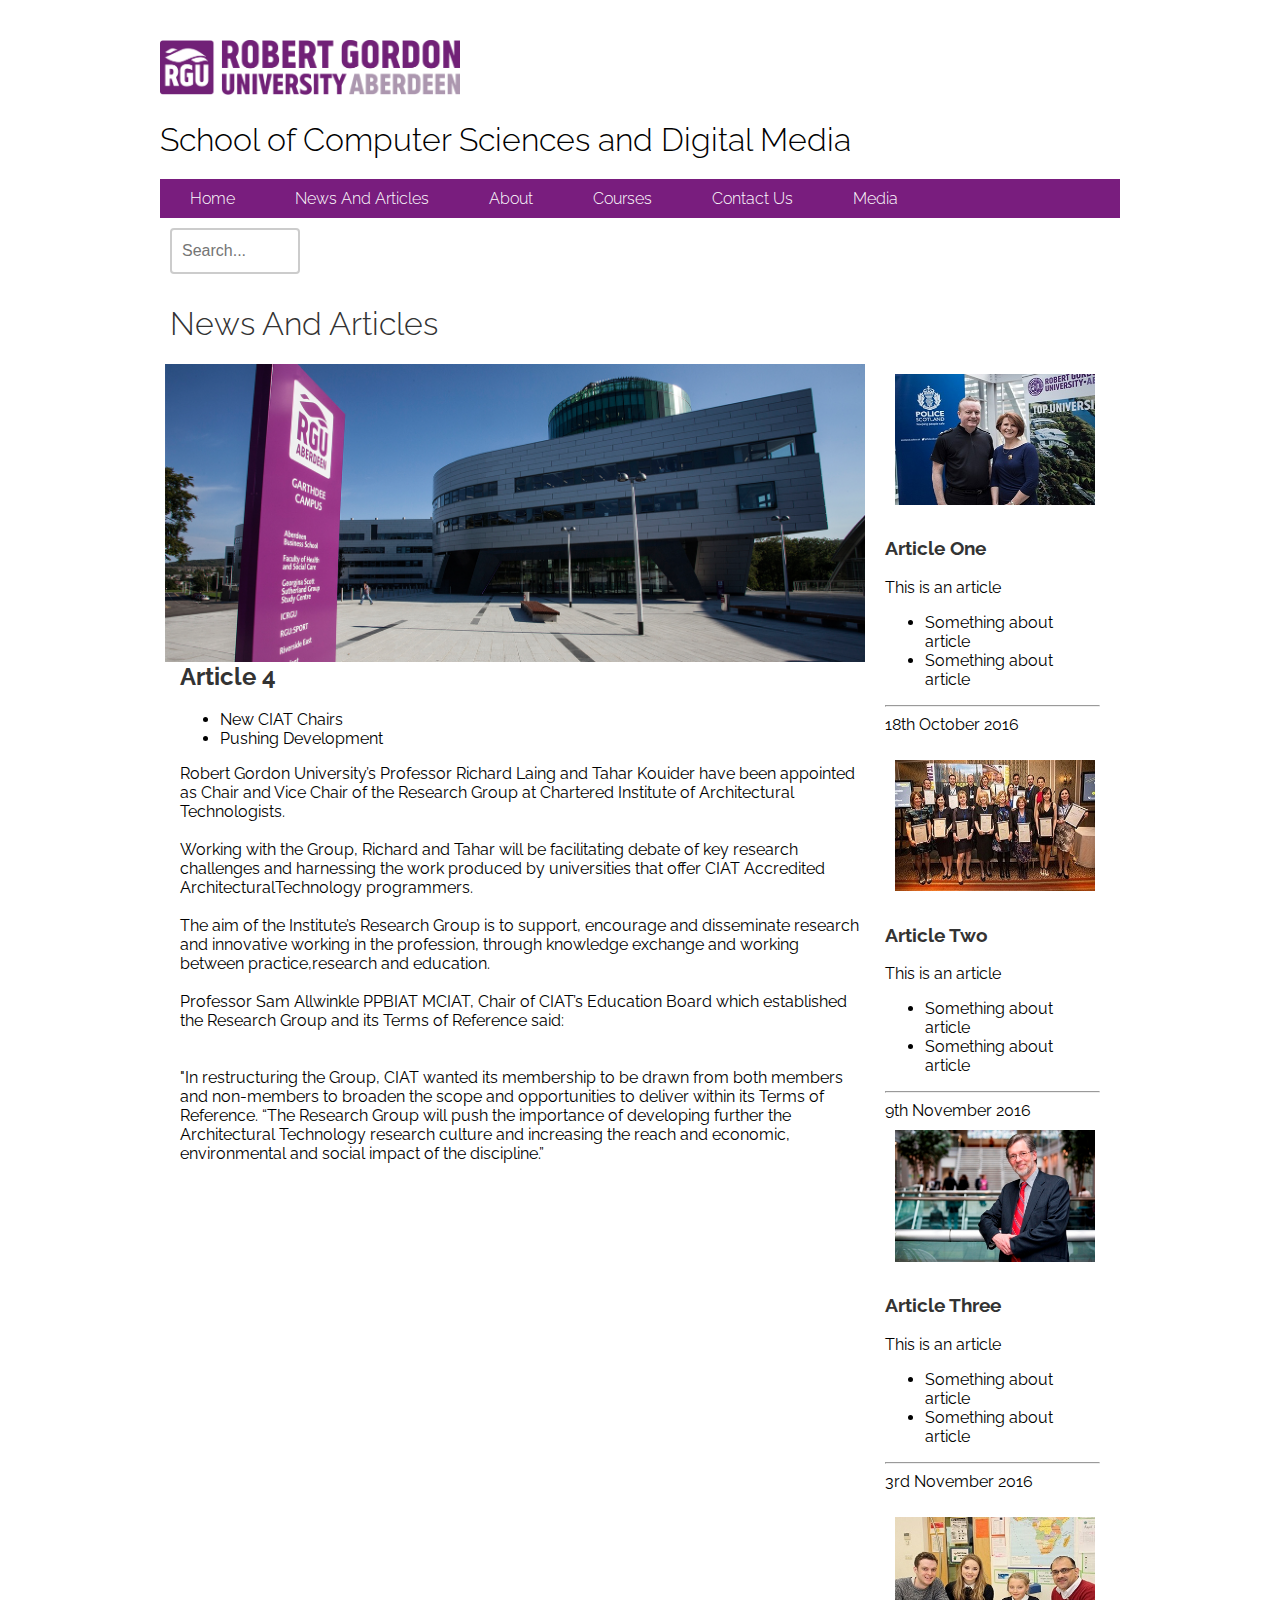
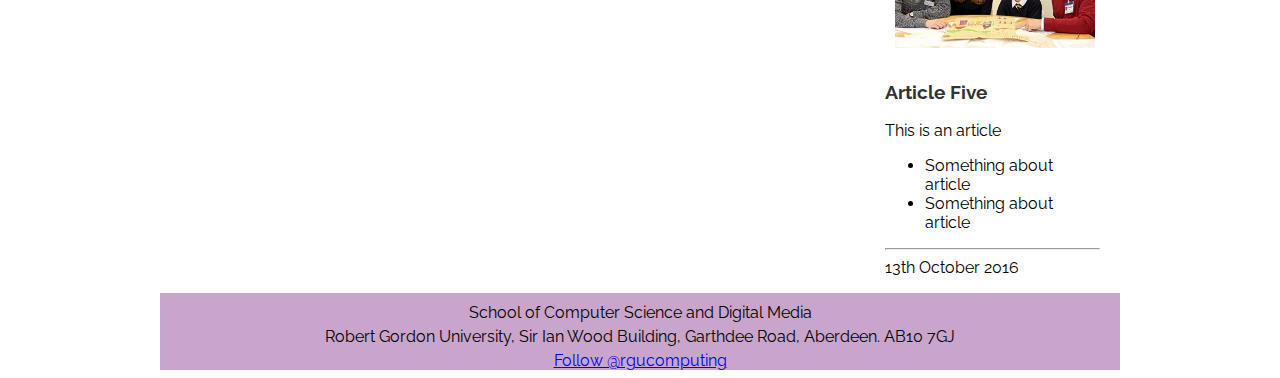
==== articleFour.html @ 4d9c30f4 "Add files via upload" ====
<!DOCTYPE html>
<html lang="en">
<head>
    <link rel="stylesheet" href="assets/css/masterStyle.css" type="text/css">
    <link rel="stylesheet" href="assets/css/unsemantic-grid-responsive-tablet.css" type="text/css">
    <link href="https://fonts.googleapis.com/css?family=Raleway" rel="stylesheet">
    <meta charset="UTF-8">
    <title>Title</title>
</head>

<body>

<!-- FACEBOOK CODE START -->
<div id="fb-root"></div>
<script>(function(d, s, id) {
    var js, fjs = d.getElementsByTagName(s)[0];
    if (d.getElementById(id)) return;
    js = d.createElement(s); js.id = id;
    js.src = "//connect.facebook.net/en_GB/sdk.js#xfbml=1&version=v2.8";
    fjs.parentNode.insertBefore(js, fjs);
}(document, 'script', 'facebook-jssdk'));</script>
<!-- FACEBOOK CODE END -->

<!-- HEADER START -->
<header>
    <meta name="viewport" content="width=device-width, initial-scale=1, minimum-scale=1, maximum-scale=1" />
    <a href="homepage.html">
        <img src="assets/img/homepage/logo.png" alt="logo" id="logo">
    </a>
    <h1> School of Computer Sciences and Digital Media </h1>
</header>
<!-- HEADER END -->


<!-- MAIN START -->
<main>

    <!-- SECTIONS BAR START -->
    <nav>
        <ul>
            <li><a href="homepage.html"> Home </a></li>
            <li><a href="newsAndArticles.html"> News And Articles </a></li>
            <li><a href="courses.html"> About </a></li>
            <li><a href="undergraduateCourses.html"> Courses </a></li>
            <li><a href="contactUs.html"> Contact Us </a></li>
            <li><a href="socialMedia.html" class="socialLink grid-7">Media</a></li>
        </ul>
    </nav>
    <!-- SECTIONS BAR END -->
    <div class="grid-container">
        <form>
            <input type="text" name="search" placeholder="Search...">
        </form>

        <!-- SECTION NEWS START-->
        <h1><a href="newsAndArticles.html" class="articleLink">News And Articles </h1>


        <section class="grid-75" id="mainHead">
            <img src="assets/img/homepage/banner.png" alt="RGU" class="image">
            <h2> <a href="articleOne.html" class="articleLink">Article 4 </a></h2>
            <ul>
                <li>New CIAT Chairs</li>
                <li>Pushing Development</li>
            </ul>

            Robert Gordon University’s Professor Richard Laing and Tahar Kouider have been appointed as Chair and Vice Chair of the Research Group at Chartered Institute of Architectural Technologists.
            <br>
            <br>
            Working with the Group, Richard and Tahar will be facilitating debate of key research challenges and harnessing the work produced by universities that offer
            CIAT Accredited ArchitecturalTechnology programmers.
            <br>
            <br>
            The aim of the Institute’s Research Group is to support, encourage and disseminate research and innovative working in the profession,
            through knowledge exchange and working between practice,research and
            education.
            <br>
            <br>
            Professor Sam Allwinkle PPBIAT MCIAT, Chair of CIAT’s Education Board which established the Research Group and its Terms of Reference said:
            <br>
            <br>
            <br>
            "In restructuring the Group, CIAT wanted its membership to be drawn from both members and non-members to broaden the scope and opportunities to deliver within its Terms of Reference.
            “The Research Group will push the importance of developing further the Architectural Technology research culture and increasing the reach and economic, environmental and social impact of the discipline.”
            <br>

        </section>

        <div class="grid-25">

            <section id="firstArticle">
                <img src="assets/img/newsAndArticles/Article1.jpg" alt="Filler" class="smallArticleImage">
                <h3> <a href="articleOne.html" class="articleLink">Article One</a></h3>
                <p>
                    This is an article
                <ul>
                    <li>Something about article</li>
                    <li>Something about article</li>
                </ul>
                <hr>
                18th October 2016
                </p>
            </section>

            <section  id="secondArticle">
                <img src="assets/img/newsAndArticles/Article2.jpg" alt="Filler" class="smallArticleImage">
                <h3><a href="articleTwo.html" class="articleLink">Article Two</a></h3>
                <p>
                    This is an article
                <ul>
                    <li>Something about article</li>
                    <li>Something about article</li>
                </ul>
                </p>
                <hr>
                9th November 2016
            </section>


            <section id="thirdArticle">
                <img src="assets/img/newsAndArticles/Article3.jpg" alt="Filler" class="smallArticleImage">
                <h3><a href="articleThree.html" class="articleLink">Article Three</a></h3>
                <p>
                    This is an article
                <ul>
                    <li>Something about article</li>
                    <li>Something about article</li>
                </ul>
                <hr>
                3rd November 2016
                </p>
            </section>

            <section id="fourthArticle">
                <img src="assets/img/newsAndArticles/Article5.jpg" alt="Filler" class="smallArticleImage">
                <h3><a href="articleFive.html" class="articleLink">Article Five</a></h3>
                <p>
                    This is an article
                <ul>
                    <li>Something about article</li>
                    <li>Something about article</li>
                </ul>
                <hr>
                13th October 2016
                </p>
            </section>
        </div>
        <!-- SECTION NEWS END -->
    </div>
</main>
<!-- MAIN END -->

<!-- FOOTER START -->
<footer class="grid-100">
    <p> School of Computer Science and Digital Media</p>
    <P> Robert Gordon University, Sir Ian Wood Building, Garthdee Road, Aberdeen. AB10 7GJ</P>
    <a href="https://twitter.com/rgucomputing" class="twitter-follow-button" data-show-count="false">Follow @rgucomputing</a><script async src="//platform.twitter.com/widgets.js" charset="utf-8"></script>
    <br>
    <div class="fb-like" data-href="https://www.facebook.com/RobertGordonUniComputing/" data-layout="button_count" data-action="like" data-show-faces="true" data-share="true"></div>
</footer>
<!-- FOOTER END -->


</body>
</html>
---- assets/css/masterStyle.css ----
@import "templatecolours.css";


header
{
    background-color: white;

}

body {
    max-width:960px;
    margin-left: auto;
    margin-right: auto;
    margin-top: 40px;
    font-family: 'Raleway', sans-serif;
}

nav>ul {
    list-style-type: none;
    margin: 0;
    padding: 0;
    overflow: hidden;
}

nav>ul>li {
    float:left;
}

nav>ul>li a {
    display: block;
    color: #FFFFFF;
    text-align: center;
    padding: 10px 30px;
    text-decoration: none;
}

li a:hover {
    background-color: #C9A4CB;
}

#logo
{
    max-width: 300px;
}

h1 {
    font-family: 'Raleway', sans-serif;
    font-weight: 300;
    font-style: inherit;
}



nav {
    font-family: 'Raleway', sans-serif;
    font-weight: 300;
    background-color: #791d7e;
}

input[type=text] {
    width: 130px;
    box-sizing: border-box;
    border: 2px solid #ccc;
    border-radius: 4px;
    font-size: 16px;
    text-align: left;
    background-color: white;
    padding: 12px 20px 12px 10px;
    -webkit-transition: width 0.4s ease-in-out;
    transition: width 0.4s ease-in-out;
    margin-top: 10px;
    margin-bottom: 10px;
}

div>input[type=text]{
    width: 300px;
    box-sizing: border-box;
    border: 2px solid #ccc;
    border-radius: 4px;
    font-size: 16px;
    text-align: left;
    background-color: white;
    padding: 12px 20px 12px 10px;
    -webkit-transition: width 0.4s ease-in-out;
    transition: width 0.4s ease-in-out;
    margin-top: 10px;
    margin-bottom: 10px;
}

input[type=text]:focus {
    width: 100%;
}

div>input[type=text]:focus {
    width: 200%;
}

button {
    position: relative;
    background-color: #ccc;
    border: none;
    font-size: 19px;
    color: #FFFFFF;
    padding: 10px;
    width: 100px;
    text-align: center;
    -webkit-transition-duration: 0.4s; /* Safari */
    transition-duration: 0.4s;
    text-decoration: none;
    overflow: hidden;
    cursor: pointer;
}

button:after {
    content: "";
    background: #4C4C4C;
    display: block;
    position: absolute;
    padding-top: 300%;
    padding-left: 350%;
    margin-left: -20px!important;
    margin-top: -120%;
    opacity: 0;
    transition: all 0.8s
}

button:active:after {
    padding: 0;
    margin: 0;
    opacity: 1;
    transition: 0s
}

#socialMedia {
    background-color: gold;
    max-width: 200px;
}

footer{
    background-color: #C9A4CB;
    padding-bottom:5px;
    text-align: center;
    font-size: medium;
    line-height: 0.5;
}

#banner {
    max-width: 100%;
    height: auto;
}

.image {
    max-width: 700px;
    float: right;

}

#mainHead > .image {
    max-width: 60%;
    height: auto;
    padding-top: 10px;
    padding-right: 10px;
    padding-bottom: 40px;
}

#mainHead {
    min-height: 350px;
    min-width: 300px;
}

#firstArticle {
   /* background-color: silver; */
}

#secondArticle {
    /* background-color: saddlebrown; */
}

#thirdArticle {
    /* background-color: blue; */
}

#fourthArticle {
    /* background-color: green; */
}


.headImage {
    max-width: 940px;
    height: auto;
}

.articleLink {
    display: block;
    color: #333333;
    text-decoration: none;
}

.articleLink:hover {
    text-decoration: underline;
}

#mainStoryBreak {
    width: 300px;
    float: left;
}

.smallArticleImage {
    max-width: 200px;
    height: auto;
    margin: 10px;

}

#emailInput {
max-width: 160px;
}

#message {
    max-lines: 5;
}

#contactUs {
    min-width: 400px;
    max-width: 400px;
}


#numbers {
    max-width: 300px;
}


#sideArticles {
    float: right;
}



.linkHead {
    padding-top: 50px;
    padding-left: 70px;


}

.links {
    line-height: 2;
    text-align: left;
    color: #791d7e;
    padding-left: 100px;

}

.socialLink {
    float:right;
    display: block;
    color: #FFFFFF;
    text-align: center;
    padding: 10px 30px;
    text-decoration: none;
}
---- assets/css/unsemantic-grid-responsive-tablet.css ----
/* ================================================================== */
/* This file has a mobile-to-tablet, and tablet-to-desktop breakpoint */
/* ================================================================== */
@media (max-width: 400px) {
  @-ms-viewport {
    width: 320px;
  }
}
.clear {
  clear: both;
  display: block;
  overflow: hidden;
  visibility: hidden;
  width: 0;
  height: 0;
}

.grid-container:before, .mobile-grid-5:before, .mobile-grid-10:before, .mobile-grid-15:before, .mobile-grid-20:before, .mobile-grid-25:before, .mobile-grid-30:before, .mobile-grid-35:before, .mobile-grid-40:before, .mobile-grid-45:before, .mobile-grid-50:before, .mobile-grid-55:before, .mobile-grid-60:before, .mobile-grid-65:before, .mobile-grid-70:before, .mobile-grid-75:before, .mobile-grid-80:before, .mobile-grid-85:before, .mobile-grid-90:before, .mobile-grid-95:before, .mobile-grid-100:before, .mobile-grid-33:before, .mobile-grid-66:before, .tablet-grid-5:before, .tablet-grid-10:before, .tablet-grid-15:before, .tablet-grid-20:before, .tablet-grid-25:before, .tablet-grid-30:before, .tablet-grid-35:before, .tablet-grid-40:before, .tablet-grid-45:before, .tablet-grid-50:before, .tablet-grid-55:before, .tablet-grid-60:before, .tablet-grid-65:before, .tablet-grid-70:before, .tablet-grid-75:before, .tablet-grid-80:before, .tablet-grid-85:before, .tablet-grid-90:before, .tablet-grid-95:before, .tablet-grid-100:before, .tablet-grid-33:before, .tablet-grid-66:before, .grid-5:before, .grid-10:before, .grid-15:before, .grid-20:before, .grid-25:before, .grid-30:before, .grid-35:before, .grid-40:before, .grid-45:before, .grid-50:before, .grid-55:before, .grid-60:before, .grid-65:before, .grid-70:before, .grid-75:before, .grid-80:before, .grid-85:before, .grid-90:before, .grid-95:before, .grid-100:before, .grid-33:before, .grid-66:before, .grid-offset:before, .clearfix:before,
.grid-container:after,
.mobile-grid-5:after,
.mobile-grid-10:after,
.mobile-grid-15:after,
.mobile-grid-20:after,
.mobile-grid-25:after,
.mobile-grid-30:after,
.mobile-grid-35:after,
.mobile-grid-40:after,
.mobile-grid-45:after,
.mobile-grid-50:after,
.mobile-grid-55:after,
.mobile-grid-60:after,
.mobile-grid-65:after,
.mobile-grid-70:after,
.mobile-grid-75:after,
.mobile-grid-80:after,
.mobile-grid-85:after,
.mobile-grid-90:after,
.mobile-grid-95:after,
.mobile-grid-100:after,
.mobile-grid-33:after,
.mobile-grid-66:after,
.tablet-grid-5:after,
.tablet-grid-10:after,
.tablet-grid-15:after,
.tablet-grid-20:after,
.tablet-grid-25:after,
.tablet-grid-30:after,
.tablet-grid-35:after,
.tablet-grid-40:after,
.tablet-grid-45:after,
.tablet-grid-50:after,
.tablet-grid-55:after,
.tablet-grid-60:after,
.tablet-grid-65:after,
.tablet-grid-70:after,
.tablet-grid-75:after,
.tablet-grid-80:after,
.tablet-grid-85:after,
.tablet-grid-90:after,
.tablet-grid-95:after,
.tablet-grid-100:after,
.tablet-grid-33:after,
.tablet-grid-66:after,
.grid-5:after,
.grid-10:after,
.grid-15:after,
.grid-20:after,
.grid-25:after,
.grid-30:after,
.grid-35:after,
.grid-40:after,
.grid-45:after,
.grid-50:after,
.grid-55:after,
.grid-60:after,
.grid-65:after,
.grid-70:after,
.grid-75:after,
.grid-80:after,
.grid-85:after,
.grid-90:after,
.grid-95:after,
.grid-100:after,
.grid-33:after,
.grid-66:after,
.grid-offset:after,
.clearfix:after {
  content: ".";
  display: block;
  overflow: hidden;
  visibility: hidden;
  font-size: 0;
  line-height: 0;
  width: 0;
  height: 0;
}

.grid-container:after, .mobile-grid-5:after, .mobile-grid-10:after, .mobile-grid-15:after, .mobile-grid-20:after, .mobile-grid-25:after, .mobile-grid-30:after, .mobile-grid-35:after, .mobile-grid-40:after, .mobile-grid-45:after, .mobile-grid-50:after, .mobile-grid-55:after, .mobile-grid-60:after, .mobile-grid-65:after, .mobile-grid-70:after, .mobile-grid-75:after, .mobile-grid-80:after, .mobile-grid-85:after, .mobile-grid-90:after, .mobile-grid-95:after, .mobile-grid-100:after, .mobile-grid-33:after, .mobile-grid-66:after, .tablet-grid-5:after, .tablet-grid-10:after, .tablet-grid-15:after, .tablet-grid-20:after, .tablet-grid-25:after, .tablet-grid-30:after, .tablet-grid-35:after, .tablet-grid-40:after, .tablet-grid-45:after, .tablet-grid-50:after, .tablet-grid-55:after, .tablet-grid-60:after, .tablet-grid-65:after, .tablet-grid-70:after, .tablet-grid-75:after, .tablet-grid-80:after, .tablet-grid-85:after, .tablet-grid-90:after, .tablet-grid-95:after, .tablet-grid-100:after, .tablet-grid-33:after, .tablet-grid-66:after, .grid-5:after, .grid-10:after, .grid-15:after, .grid-20:after, .grid-25:after, .grid-30:after, .grid-35:after, .grid-40:after, .grid-45:after, .grid-50:after, .grid-55:after, .grid-60:after, .grid-65:after, .grid-70:after, .grid-75:after, .grid-80:after, .grid-85:after, .grid-90:after, .grid-95:after, .grid-100:after, .grid-33:after, .grid-66:after, .grid-offset:after, .clearfix:after {
  clear: both;
}

.grid-container, .mobile-grid-5, .mobile-grid-10, .mobile-grid-15, .mobile-grid-20, .mobile-grid-25, .mobile-grid-30, .mobile-grid-35, .mobile-grid-40, .mobile-grid-45, .mobile-grid-50, .mobile-grid-55, .mobile-grid-60, .mobile-grid-65, .mobile-grid-70, .mobile-grid-75, .mobile-grid-80, .mobile-grid-85, .mobile-grid-90, .mobile-grid-95, .mobile-grid-100, .mobile-grid-33, .mobile-grid-66, .tablet-grid-5, .tablet-grid-10, .tablet-grid-15, .tablet-grid-20, .tablet-grid-25, .tablet-grid-30, .tablet-grid-35, .tablet-grid-40, .tablet-grid-45, .tablet-grid-50, .tablet-grid-55, .tablet-grid-60, .tablet-grid-65, .tablet-grid-70, .tablet-grid-75, .tablet-grid-80, .tablet-grid-85, .tablet-grid-90, .tablet-grid-95, .tablet-grid-100, .tablet-grid-33, .tablet-grid-66, .grid-5, .grid-10, .grid-15, .grid-20, .grid-25, .grid-30, .grid-35, .grid-40, .grid-45, .grid-50, .grid-55, .grid-60, .grid-65, .grid-70, .grid-75, .grid-80, .grid-85, .grid-90, .grid-95, .grid-100, .grid-33, .grid-66, .grid-offset, .clearfix {
  /* <IE7> */
  *zoom: 1;
  /* </IE7> */
}

.grid-container {
  margin-left: auto;
  margin-right: auto;
  max-width: 1200px;
  padding-left: 10px;
  padding-right: 10px;
}

.mobile-grid-5, .mobile-grid-10, .mobile-grid-15, .mobile-grid-20, .mobile-grid-25, .mobile-grid-30, .mobile-grid-35, .mobile-grid-40, .mobile-grid-45, .mobile-grid-50, .mobile-grid-55, .mobile-grid-60, .mobile-grid-65, .mobile-grid-70, .mobile-grid-75, .mobile-grid-80, .mobile-grid-85, .mobile-grid-90, .mobile-grid-95, .mobile-grid-100, .mobile-grid-33, .mobile-grid-66, .tablet-grid-5, .tablet-grid-10, .tablet-grid-15, .tablet-grid-20, .tablet-grid-25, .tablet-grid-30, .tablet-grid-35, .tablet-grid-40, .tablet-grid-45, .tablet-grid-50, .tablet-grid-55, .tablet-grid-60, .tablet-grid-65, .tablet-grid-70, .tablet-grid-75, .tablet-grid-80, .tablet-grid-85, .tablet-grid-90, .tablet-grid-95, .tablet-grid-100, .tablet-grid-33, .tablet-grid-66, .grid-5, .grid-10, .grid-15, .grid-20, .grid-25, .grid-30, .grid-35, .grid-40, .grid-45, .grid-50, .grid-55, .grid-60, .grid-65, .grid-70, .grid-75, .grid-80, .grid-85, .grid-90, .grid-95, .grid-100, .grid-33, .grid-66 {
  -moz-box-sizing: border-box;
  -webkit-box-sizing: border-box;
  box-sizing: border-box;
  padding-left: 10px;
  padding-right: 10px;
  /* <IE7> */
  *padding-left: 0;
  *padding-right: 0;
  /* </IE7> */
}
.mobile-grid-5 > *, .mobile-grid-10 > *, .mobile-grid-15 > *, .mobile-grid-20 > *, .mobile-grid-25 > *, .mobile-grid-30 > *, .mobile-grid-35 > *, .mobile-grid-40 > *, .mobile-grid-45 > *, .mobile-grid-50 > *, .mobile-grid-55 > *, .mobile-grid-60 > *, .mobile-grid-65 > *, .mobile-grid-70 > *, .mobile-grid-75 > *, .mobile-grid-80 > *, .mobile-grid-85 > *, .mobile-grid-90 > *, .mobile-grid-95 > *, .mobile-grid-100 > *, .mobile-grid-33 > *, .mobile-grid-66 > *, .tablet-grid-5 > *, .tablet-grid-10 > *, .tablet-grid-15 > *, .tablet-grid-20 > *, .tablet-grid-25 > *, .tablet-grid-30 > *, .tablet-grid-35 > *, .tablet-grid-40 > *, .tablet-grid-45 > *, .tablet-grid-50 > *, .tablet-grid-55 > *, .tablet-grid-60 > *, .tablet-grid-65 > *, .tablet-grid-70 > *, .tablet-grid-75 > *, .tablet-grid-80 > *, .tablet-grid-85 > *, .tablet-grid-90 > *, .tablet-grid-95 > *, .tablet-grid-100 > *, .tablet-grid-33 > *, .tablet-grid-66 > *, .grid-5 > *, .grid-10 > *, .grid-15 > *, .grid-20 > *, .grid-25 > *, .grid-30 > *, .grid-35 > *, .grid-40 > *, .grid-45 > *, .grid-50 > *, .grid-55 > *, .grid-60 > *, .grid-65 > *, .grid-70 > *, .grid-75 > *, .grid-80 > *, .grid-85 > *, .grid-90 > *, .grid-95 > *, .grid-100 > *, .grid-33 > *, .grid-66 > * {
  /* <IE7> */
  *margin-left: expression((!this.className.match(/grid-[1-9]/) && this.currentStyle.display === 'block' && this.currentStyle.width === 'auto') && '10px');
  *margin-right: expression((!this.className.match(/grid-[1-9]/) && this.currentStyle.display === 'block' && this.currentStyle.width === 'auto') && '10px');
  /* </IE7> */
}

.grid-parent {
  padding-left: 0;
  padding-right: 0;
}

.grid-offset {
  clear: both;
  margin-left: -10px;
  margin-right: -10px;
}

@media (max-width: 767px) {
  .mobile-push-5, .mobile-pull-5, .mobile-push-10, .mobile-pull-10, .mobile-push-15, .mobile-pull-15, .mobile-push-20, .mobile-pull-20, .mobile-push-25, .mobile-pull-25, .mobile-push-30, .mobile-pull-30, .mobile-push-35, .mobile-pull-35, .mobile-push-40, .mobile-pull-40, .mobile-push-45, .mobile-pull-45, .mobile-push-50, .mobile-pull-50, .mobile-push-55, .mobile-pull-55, .mobile-push-60, .mobile-pull-60, .mobile-push-65, .mobile-pull-65, .mobile-push-70, .mobile-pull-70, .mobile-push-75, .mobile-pull-75, .mobile-push-80, .mobile-pull-80, .mobile-push-85, .mobile-pull-85, .mobile-push-90, .mobile-pull-90, .mobile-push-95, .mobile-pull-95, .mobile-push-33, .mobile-pull-33, .mobile-push-66, .mobile-pull-66 {
    position: relative;
  }

  .hide-on-mobile {
    display: none !important;
  }

  .mobile-grid-5 {
    float: left;
    width: 5%;
    /* <IE7> */
    *width: expression(Math.floor(0.05 * (this.parentNode.offsetWidth - parseFloat(this.parentNode.currentStyle.paddingLeft) - parseFloat(this.parentNode.currentStyle.paddingRight))) + 'px');
    /* </IE7> */
  }

  .mobile-prefix-5 {
    margin-left: 5%;
  }

  .mobile-suffix-5 {
    margin-right: 5%;
  }

  .mobile-push-5 {
    left: 5%;
    /* <IE7> */
    *left: expression(Math.floor(0.05 * (this.parentNode.offsetWidth - parseFloat(this.parentNode.currentStyle.paddingLeft) - parseFloat(this.parentNode.currentStyle.paddingRight))) + 'px');
    /* </IE7> */
  }

  .mobile-pull-5 {
    left: -5%;
    /* <IE7> */
    *left: expression(Math.floor(-0.05 * (this.parentNode.offsetWidth - parseFloat(this.parentNode.currentStyle.paddingLeft) - parseFloat(this.parentNode.currentStyle.paddingRight))) + 'px');
    /* </IE7> */
  }

  .mobile-grid-10 {
    float: left;
    width: 10%;
    /* <IE7> */
    *width: expression(Math.floor(0.1 * (this.parentNode.offsetWidth - parseFloat(this.parentNode.currentStyle.paddingLeft) - parseFloat(this.parentNode.currentStyle.paddingRight))) + 'px');
    /* </IE7> */
  }

  .mobile-prefix-10 {
    margin-left: 10%;
  }

  .mobile-suffix-10 {
    margin-right: 10%;
  }

  .mobile-push-10 {
    left: 10%;
    /* <IE7> */
    *left: expression(Math.floor(0.1 * (this.parentNode.offsetWidth - parseFloat(this.parentNode.currentStyle.paddingLeft) - parseFloat(this.parentNode.currentStyle.paddingRight))) + 'px');
    /* </IE7> */
  }

  .mobile-pull-10 {
    left: -10%;
    /* <IE7> */
    *left: expression(Math.floor(-0.1 * (this.parentNode.offsetWidth - parseFloat(this.parentNode.currentStyle.paddingLeft) - parseFloat(this.parentNode.currentStyle.paddingRight))) + 'px');
    /* </IE7> */
  }

  .mobile-grid-15 {
    float: left;
    width: 15%;
    /* <IE7> */
    *width: expression(Math.floor(0.15 * (this.parentNode.offsetWidth - parseFloat(this.parentNode.currentStyle.paddingLeft) - parseFloat(this.parentNode.currentStyle.paddingRight))) + 'px');
    /* </IE7> */
  }

  .mobile-prefix-15 {
    margin-left: 15%;
  }

  .mobile-suffix-15 {
    margin-right: 15%;
  }

  .mobile-push-15 {
    left: 15%;
    /* <IE7> */
    *left: expression(Math.floor(0.15 * (this.parentNode.offsetWidth - parseFloat(this.parentNode.currentStyle.paddingLeft) - parseFloat(this.parentNode.currentStyle.paddingRight))) + 'px');
    /* </IE7> */
  }

  .mobile-pull-15 {
    left: -15%;
    /* <IE7> */
    *left: expression(Math.floor(-0.15 * (this.parentNode.offsetWidth - parseFloat(this.parentNode.currentStyle.paddingLeft) - parseFloat(this.parentNode.currentStyle.paddingRight))) + 'px');
    /* </IE7> */
  }

  .mobile-grid-20 {
    float: left;
    width: 20%;
    /* <IE7> */
    *width: expression(Math.floor(0.2 * (this.parentNode.offsetWidth - parseFloat(this.parentNode.currentStyle.paddingLeft) - parseFloat(this.parentNode.currentStyle.paddingRight))) + 'px');
    /* </IE7> */
  }

  .mobile-prefix-20 {
    margin-left: 20%;
  }

  .mobile-suffix-20 {
    margin-right: 20%;
  }

  .mobile-push-20 {
    left: 20%;
    /* <IE7> */
    *left: expression(Math.floor(0.2 * (this.parentNode.offsetWidth - parseFloat(this.parentNode.currentStyle.paddingLeft) - parseFloat(this.parentNode.currentStyle.paddingRight))) + 'px');
    /* </IE7> */
  }

  .mobile-pull-20 {
    left: -20%;
    /* <IE7> */
    *left: expression(Math.floor(-0.2 * (this.parentNode.offsetWidth - parseFloat(this.parentNode.currentStyle.paddingLeft) - parseFloat(this.parentNode.currentStyle.paddingRight))) + 'px');
    /* </IE7> */
  }

  .mobile-grid-25 {
    float: left;
    width: 25%;
    /* <IE7> */
    *width: expression(Math.floor(0.25 * (this.parentNode.offsetWidth - parseFloat(this.parentNode.currentStyle.paddingLeft) - parseFloat(this.parentNode.currentStyle.paddingRight))) + 'px');
    /* </IE7> */
  }

  .mobile-prefix-25 {
    margin-left: 25%;
  }

  .mobile-suffix-25 {
    margin-right: 25%;
  }

  .mobile-push-25 {
    left: 25%;
    /* <IE7> */
    *left: expression(Math.floor(0.25 * (this.parentNode.offsetWidth - parseFloat(this.parentNode.currentStyle.paddingLeft) - parseFloat(this.parentNode.currentStyle.paddingRight))) + 'px');
    /* </IE7> */
  }

  .mobile-pull-25 {
    left: -25%;
    /* <IE7> */
    *left: expression(Math.floor(-0.25 * (this.parentNode.offsetWidth - parseFloat(this.parentNode.currentStyle.paddingLeft) - parseFloat(this.parentNode.currentStyle.paddingRight))) + 'px');
    /* </IE7> */
  }

  .mobile-grid-30 {
    float: left;
    width: 30%;
    /* <IE7> */
    *width: expression(Math.floor(0.3 * (this.parentNode.offsetWidth - parseFloat(this.parentNode.currentStyle.paddingLeft) - parseFloat(this.parentNode.currentStyle.paddingRight))) + 'px');
    /* </IE7> */
  }

  .mobile-prefix-30 {
    margin-left: 30%;
  }

  .mobile-suffix-30 {
    margin-right: 30%;
  }

  .mobile-push-30 {
    left: 30%;
    /* <IE7> */
    *left: expression(Math.floor(0.3 * (this.parentNode.offsetWidth - parseFloat(this.parentNode.currentStyle.paddingLeft) - parseFloat(this.parentNode.currentStyle.paddingRight))) + 'px');
    /* </IE7> */
  }

  .mobile-pull-30 {
    left: -30%;
    /* <IE7> */
    *left: expression(Math.floor(-0.3 * (this.parentNode.offsetWidth - parseFloat(this.parentNode.currentStyle.paddingLeft) - parseFloat(this.parentNode.currentStyle.paddingRight))) + 'px');
    /* </IE7> */
  }

  .mobile-grid-35 {
    float: left;
    width: 35%;
    /* <IE7> */
    *width: expression(Math.floor(0.35 * (this.parentNode.offsetWidth - parseFloat(this.parentNode.currentStyle.paddingLeft) - parseFloat(this.parentNode.currentStyle.paddingRight))) + 'px');
    /* </IE7> */
  }

  .mobile-prefix-35 {
    margin-left: 35%;
  }

  .mobile-suffix-35 {
    margin-right: 35%;
  }

  .mobile-push-35 {
    left: 35%;
    /* <IE7> */
    *left: expression(Math.floor(0.35 * (this.parentNode.offsetWidth - parseFloat(this.parentNode.currentStyle.paddingLeft) - parseFloat(this.parentNode.currentStyle.paddingRight))) + 'px');
    /* </IE7> */
  }

  .mobile-pull-35 {
    left: -35%;
    /* <IE7> */
    *left: expression(Math.floor(-0.35 * (this.parentNode.offsetWidth - parseFloat(this.parentNode.currentStyle.paddingLeft) - parseFloat(this.parentNode.currentStyle.paddingRight))) + 'px');
    /* </IE7> */
  }

  .mobile-grid-40 {
    float: left;
    width: 40%;
    /* <IE7> */
    *width: expression(Math.floor(0.4 * (this.parentNode.offsetWidth - parseFloat(this.parentNode.currentStyle.paddingLeft) - parseFloat(this.parentNode.currentStyle.paddingRight))) + 'px');
    /* </IE7> */
  }

  .mobile-prefix-40 {
    margin-left: 40%;
  }

  .mobile-suffix-40 {
    margin-right: 40%;
  }

  .mobile-push-40 {
    left: 40%;
    /* <IE7> */
    *left: expression(Math.floor(0.4 * (this.parentNode.offsetWidth - parseFloat(this.parentNode.currentStyle.paddingLeft) - parseFloat(this.parentNode.currentStyle.paddingRight))) + 'px');
    /* </IE7> */
  }

  .mobile-pull-40 {
    left: -40%;
    /* <IE7> */
    *left: expression(Math.floor(-0.4 * (this.parentNode.offsetWidth - parseFloat(this.parentNode.currentStyle.paddingLeft) - parseFloat(this.parentNode.currentStyle.paddingRight))) + 'px');
    /* </IE7> */
  }

  .mobile-grid-45 {
    float: left;
    width: 45%;
    /* <IE7> */
    *width: expression(Math.floor(0.45 * (this.parentNode.offsetWidth - parseFloat(this.parentNode.currentStyle.paddingLeft) - parseFloat(this.parentNode.currentStyle.paddingRight))) + 'px');
    /* </IE7> */
  }

  .mobile-prefix-45 {
    margin-left: 45%;
  }

  .mobile-suffix-45 {
    margin-right: 45%;
  }

  .mobile-push-45 {
    left: 45%;
    /* <IE7> */
    *left: expression(Math.floor(0.45 * (this.parentNode.offsetWidth - parseFloat(this.parentNode.currentStyle.paddingLeft) - parseFloat(this.parentNode.currentStyle.paddingRight))) + 'px');
    /* </IE7> */
  }

  .mobile-pull-45 {
    left: -45%;
    /* <IE7> */
    *left: expression(Math.floor(-0.45 * (this.parentNode.offsetWidth - parseFloat(this.parentNode.currentStyle.paddingLeft) - parseFloat(this.parentNode.currentStyle.paddingRight))) + 'px');
    /* </IE7> */
  }

  .mobile-grid-50 {
    float: left;
    width: 50%;
    /* <IE7> */
    *width: expression(Math.floor(0.5 * (this.parentNode.offsetWidth - parseFloat(this.parentNode.currentStyle.paddingLeft) - parseFloat(this.parentNode.currentStyle.paddingRight))) + 'px');
    /* </IE7> */
  }

  .mobile-prefix-50 {
    margin-left: 50%;
  }

  .mobile-suffix-50 {
    margin-right: 50%;
  }

  .mobile-push-50 {
    left: 50%;
    /* <IE7> */
    *left: expression(Math.floor(0.5 * (this.parentNode.offsetWidth - parseFloat(this.parentNode.currentStyle.paddingLeft) - parseFloat(this.parentNode.currentStyle.paddingRight))) + 'px');
    /* </IE7> */
  }

  .mobile-pull-50 {
    left: -50%;
    /* <IE7> */
    *left: expression(Math.floor(-0.5 * (this.parentNode.offsetWidth - parseFloat(this.parentNode.currentStyle.paddingLeft) - parseFloat(this.parentNode.currentStyle.paddingRight))) + 'px');
    /* </IE7> */
  }

  .mobile-grid-55 {
    float: left;
    width: 55%;
    /* <IE7> */
    *width: expression(Math.floor(0.55 * (this.parentNode.offsetWidth - parseFloat(this.parentNode.currentStyle.paddingLeft) - parseFloat(this.parentNode.currentStyle.paddingRight))) + 'px');
    /* </IE7> */
  }

  .mobile-prefix-55 {
    margin-left: 55%;
  }

  .mobile-suffix-55 {
    margin-right: 55%;
  }

  .mobile-push-55 {
    left: 55%;
    /* <IE7> */
    *left: expression(Math.floor(0.55 * (this.parentNode.offsetWidth - parseFloat(this.parentNode.currentStyle.paddingLeft) - parseFloat(this.parentNode.currentStyle.paddingRight))) + 'px');
    /* </IE7> */
  }

  .mobile-pull-55 {
    left: -55%;
    /* <IE7> */
    *left: expression(Math.floor(-0.55 * (this.parentNode.offsetWidth - parseFloat(this.parentNode.currentStyle.paddingLeft) - parseFloat(this.parentNode.currentStyle.paddingRight))) + 'px');
    /* </IE7> */
  }

  .mobile-grid-60 {
    float: left;
    width: 60%;
    /* <IE7> */
    *width: expression(Math.floor(0.6 * (this.parentNode.offsetWidth - parseFloat(this.parentNode.currentStyle.paddingLeft) - parseFloat(this.parentNode.currentStyle.paddingRight))) + 'px');
    /* </IE7> */
  }

  .mobile-prefix-60 {
    margin-left: 60%;
  }

  .mobile-suffix-60 {
    margin-right: 60%;
  }

  .mobile-push-60 {
    left: 60%;
    /* <IE7> */
    *left: expression(Math.floor(0.6 * (this.parentNode.offsetWidth - parseFloat(this.parentNode.currentStyle.paddingLeft) - parseFloat(this.parentNode.currentStyle.paddingRight))) + 'px');
    /* </IE7> */
  }

  .mobile-pull-60 {
    left: -60%;
    /* <IE7> */
    *left: expression(Math.floor(-0.6 * (this.parentNode.offsetWidth - parseFloat(this.parentNode.currentStyle.paddingLeft) - parseFloat(this.parentNode.currentStyle.paddingRight))) + 'px');
    /* </IE7> */
  }

  .mobile-grid-65 {
    float: left;
    width: 65%;
    /* <IE7> */
    *width: expression(Math.floor(0.65 * (this.parentNode.offsetWidth - parseFloat(this.parentNode.currentStyle.paddingLeft) - parseFloat(this.parentNode.currentStyle.paddingRight))) + 'px');
    /* </IE7> */
  }

  .mobile-prefix-65 {
    margin-left: 65%;
  }

  .mobile-suffix-65 {
    margin-right: 65%;
  }

  .mobile-push-65 {
    left: 65%;
    /* <IE7> */
    *left: expression(Math.floor(0.65 * (this.parentNode.offsetWidth - parseFloat(this.parentNode.currentStyle.paddingLeft) - parseFloat(this.parentNode.currentStyle.paddingRight))) + 'px');
    /* </IE7> */
  }

  .mobile-pull-65 {
    left: -65%;
    /* <IE7> */
    *left: expression(Math.floor(-0.65 * (this.parentNode.offsetWidth - parseFloat(this.parentNode.currentStyle.paddingLeft) - parseFloat(this.parentNode.currentStyle.paddingRight))) + 'px');
    /* </IE7> */
  }

  .mobile-grid-70 {
    float: left;
    width: 70%;
    /* <IE7> */
    *width: expression(Math.floor(0.7 * (this.parentNode.offsetWidth - parseFloat(this.parentNode.currentStyle.paddingLeft) - parseFloat(this.parentNode.currentStyle.paddingRight))) + 'px');
    /* </IE7> */
  }

  .mobile-prefix-70 {
    margin-left: 70%;
  }

  .mobile-suffix-70 {
    margin-right: 70%;
  }

  .mobile-push-70 {
    left: 70%;
    /* <IE7> */
    *left: expression(Math.floor(0.7 * (this.parentNode.offsetWidth - parseFloat(this.parentNode.currentStyle.paddingLeft) - parseFloat(this.parentNode.currentStyle.paddingRight))) + 'px');
    /* </IE7> */
  }

  .mobile-pull-70 {
    left: -70%;
    /* <IE7> */
    *left: expression(Math.floor(-0.7 * (this.parentNode.offsetWidth - parseFloat(this.parentNode.currentStyle.paddingLeft) - parseFloat(this.parentNode.currentStyle.paddingRight))) + 'px');
    /* </IE7> */
  }

  .mobile-grid-75 {
    float: left;
    width: 75%;
    /* <IE7> */
    *width: expression(Math.floor(0.75 * (this.parentNode.offsetWidth - parseFloat(this.parentNode.currentStyle.paddingLeft) - parseFloat(this.parentNode.currentStyle.paddingRight))) + 'px');
    /* </IE7> */
  }

  .mobile-prefix-75 {
    margin-left: 75%;
  }

  .mobile-suffix-75 {
    margin-right: 75%;
  }

  .mobile-push-75 {
    left: 75%;
    /* <IE7> */
    *left: expression(Math.floor(0.75 * (this.parentNode.offsetWidth - parseFloat(this.parentNode.currentStyle.paddingLeft) - parseFloat(this.parentNode.currentStyle.paddingRight))) + 'px');
    /* </IE7> */
  }

  .mobile-pull-75 {
    left: -75%;
    /* <IE7> */
    *left: expression(Math.floor(-0.75 * (this.parentNode.offsetWidth - parseFloat(this.parentNode.currentStyle.paddingLeft) - parseFloat(this.parentNode.currentStyle.paddingRight))) + 'px');
    /* </IE7> */
  }

  .mobile-grid-80 {
    float: left;
    width: 80%;
    /* <IE7> */
    *width: expression(Math.floor(0.8 * (this.parentNode.offsetWidth - parseFloat(this.parentNode.currentStyle.paddingLeft) - parseFloat(this.parentNode.currentStyle.paddingRight))) + 'px');
    /* </IE7> */
  }

  .mobile-prefix-80 {
    margin-left: 80%;
  }

  .mobile-suffix-80 {
    margin-right: 80%;
  }

  .mobile-push-80 {
    left: 80%;
    /* <IE7> */
    *left: expression(Math.floor(0.8 * (this.parentNode.offsetWidth - parseFloat(this.parentNode.currentStyle.paddingLeft) - parseFloat(this.parentNode.currentStyle.paddingRight))) + 'px');
    /* </IE7> */
  }

  .mobile-pull-80 {
    left: -80%;
    /* <IE7> */
    *left: expression(Math.floor(-0.8 * (this.parentNode.offsetWidth - parseFloat(this.parentNode.currentStyle.paddingLeft) - parseFloat(this.parentNode.currentStyle.paddingRight))) + 'px');
    /* </IE7> */
  }

  .mobile-grid-85 {
    float: left;
    width: 85%;
    /* <IE7> */
    *width: expression(Math.floor(0.85 * (this.parentNode.offsetWidth - parseFloat(this.parentNode.currentStyle.paddingLeft) - parseFloat(this.parentNode.currentStyle.paddingRight))) + 'px');
    /* </IE7> */
  }

  .mobile-prefix-85 {
    margin-left: 85%;
  }

  .mobile-suffix-85 {
    margin-right: 85%;
  }

  .mobile-push-85 {
    left: 85%;
    /* <IE7> */
    *left: expression(Math.floor(0.85 * (this.parentNode.offsetWidth - parseFloat(this.parentNode.currentStyle.paddingLeft) - parseFloat(this.parentNode.currentStyle.paddingRight))) + 'px');
    /* </IE7> */
  }

  .mobile-pull-85 {
    left: -85%;
    /* <IE7> */
    *left: expression(Math.floor(-0.85 * (this.parentNode.offsetWidth - parseFloat(this.parentNode.currentStyle.paddingLeft) - parseFloat(this.parentNode.currentStyle.paddingRight))) + 'px');
    /* </IE7> */
  }

  .mobile-grid-90 {
    float: left;
    width: 90%;
    /* <IE7> */
    *width: expression(Math.floor(0.9 * (this.parentNode.offsetWidth - parseFloat(this.parentNode.currentStyle.paddingLeft) - parseFloat(this.parentNode.currentStyle.paddingRight))) + 'px');
    /* </IE7> */
  }

  .mobile-prefix-90 {
    margin-left: 90%;
  }

  .mobile-suffix-90 {
    margin-right: 90%;
  }

  .mobile-push-90 {
    left: 90%;
    /* <IE7> */
    *left: expression(Math.floor(0.9 * (this.parentNode.offsetWidth - parseFloat(this.parentNode.currentStyle.paddingLeft) - parseFloat(this.parentNode.currentStyle.paddingRight))) + 'px');
    /* </IE7> */
  }

  .mobile-pull-90 {
    left: -90%;
    /* <IE7> */
    *left: expression(Math.floor(-0.9 * (this.parentNode.offsetWidth - parseFloat(this.parentNode.currentStyle.paddingLeft) - parseFloat(this.parentNode.currentStyle.paddingRight))) + 'px');
    /* </IE7> */
  }

  .mobile-grid-95 {
    float: left;
    width: 95%;
    /* <IE7> */
    *width: expression(Math.floor(0.95 * (this.parentNode.offsetWidth - parseFloat(this.parentNode.currentStyle.paddingLeft) - parseFloat(this.parentNode.currentStyle.paddingRight))) + 'px');
    /* </IE7> */
  }

  .mobile-prefix-95 {
    margin-left: 95%;
  }

  .mobile-suffix-95 {
    margin-right: 95%;
  }

  .mobile-push-95 {
    left: 95%;
    /* <IE7> */
    *left: expression(Math.floor(0.95 * (this.parentNode.offsetWidth - parseFloat(this.parentNode.currentStyle.paddingLeft) - parseFloat(this.parentNode.currentStyle.paddingRight))) + 'px');
    /* </IE7> */
  }

  .mobile-pull-95 {
    left: -95%;
    /* <IE7> */
    *left: expression(Math.floor(-0.95 * (this.parentNode.offsetWidth - parseFloat(this.parentNode.currentStyle.paddingLeft) - parseFloat(this.parentNode.currentStyle.paddingRight))) + 'px');
    /* </IE7> */
  }

  .mobile-grid-33 {
    float: left;
    width: 33.33333%;
    /* <IE7> */
    *width: expression(Math.floor(0.33333 * (this.parentNode.offsetWidth - parseFloat(this.parentNode.currentStyle.paddingLeft) - parseFloat(this.parentNode.currentStyle.paddingRight))) + 'px');
    /* </IE7> */
  }

  .mobile-prefix-33 {
    margin-left: 33.33333%;
  }

  .mobile-suffix-33 {
    margin-right: 33.33333%;
  }

  .mobile-push-33 {
    left: 33.33333%;
    /* <IE7> */
    *left: expression(Math.floor(0.33333 * (this.parentNode.offsetWidth - parseFloat(this.parentNode.currentStyle.paddingLeft) - parseFloat(this.parentNode.currentStyle.paddingRight))) + 'px');
    /* </IE7> */
  }

  .mobile-pull-33 {
    left: -33.33333%;
    /* <IE7> */
    *left: expression(Math.floor(-0.33333 * (this.parentNode.offsetWidth - parseFloat(this.parentNode.currentStyle.paddingLeft) - parseFloat(this.parentNode.currentStyle.paddingRight))) + 'px');
    /* </IE7> */
  }

  .mobile-grid-66 {
    float: left;
    width: 66.66667%;
    /* <IE7> */
    *width: expression(Math.floor(0.66667 * (this.parentNode.offsetWidth - parseFloat(this.parentNode.currentStyle.paddingLeft) - parseFloat(this.parentNode.currentStyle.paddingRight))) + 'px');
    /* </IE7> */
  }

  .mobile-prefix-66 {
    margin-left: 66.66667%;
  }

  .mobile-suffix-66 {
    margin-right: 66.66667%;
  }

  .mobile-push-66 {
    left: 66.66667%;
    /* <IE7> */
    *left: expression(Math.floor(0.66667 * (this.parentNode.offsetWidth - parseFloat(this.parentNode.currentStyle.paddingLeft) - parseFloat(this.parentNode.currentStyle.paddingRight))) + 'px');
    /* </IE7> */
  }

  .mobile-pull-66 {
    left: -66.66667%;
    /* <IE7> */
    *left: expression(Math.floor(-0.66667 * (this.parentNode.offsetWidth - parseFloat(this.parentNode.currentStyle.paddingLeft) - parseFloat(this.parentNode.currentStyle.paddingRight))) + 'px');
    /* </IE7> */
  }

  .mobile-grid-100 {
    clear: both;
    width: 100%;
  }
}
@media (min-width: 768px) and (max-width: 1024px) {
  .tablet-push-5, .tablet-pull-5, .tablet-push-10, .tablet-pull-10, .tablet-push-15, .tablet-pull-15, .tablet-push-20, .tablet-pull-20, .tablet-push-25, .tablet-pull-25, .tablet-push-30, .tablet-pull-30, .tablet-push-35, .tablet-pull-35, .tablet-push-40, .tablet-pull-40, .tablet-push-45, .tablet-pull-45, .tablet-push-50, .tablet-pull-50, .tablet-push-55, .tablet-pull-55, .tablet-push-60, .tablet-pull-60, .tablet-push-65, .tablet-pull-65, .tablet-push-70, .tablet-pull-70, .tablet-push-75, .tablet-pull-75, .tablet-push-80, .tablet-pull-80, .tablet-push-85, .tablet-pull-85, .tablet-push-90, .tablet-pull-90, .tablet-push-95, .tablet-pull-95, .tablet-push-33, .tablet-pull-33, .tablet-push-66, .tablet-pull-66 {
    position: relative;
  }

  .hide-on-tablet {
    display: none !important;
  }

  .tablet-grid-5 {
    float: left;
    width: 5%;
    /* <IE7> */
    *width: expression(Math.floor(0.05 * (this.parentNode.offsetWidth - parseFloat(this.parentNode.currentStyle.paddingLeft) - parseFloat(this.parentNode.currentStyle.paddingRight))) + 'px');
    /* </IE7> */
  }

  .tablet-prefix-5 {
    margin-left: 5%;
  }

  .tablet-suffix-5 {
    margin-right: 5%;
  }

  .tablet-push-5 {
    left: 5%;
    /* <IE7> */
    *left: expression(Math.floor(0.05 * (this.parentNode.offsetWidth - parseFloat(this.parentNode.currentStyle.paddingLeft) - parseFloat(this.parentNode.currentStyle.paddingRight))) + 'px');
    /* </IE7> */
  }

  .tablet-pull-5 {
    left: -5%;
    /* <IE7> */
    *left: expression(Math.floor(-0.05 * (this.parentNode.offsetWidth - parseFloat(this.parentNode.currentStyle.paddingLeft) - parseFloat(this.parentNode.currentStyle.paddingRight))) + 'px');
    /* </IE7> */
  }

  .tablet-grid-10 {
    float: left;
    width: 10%;
    /* <IE7> */
    *width: expression(Math.floor(0.1 * (this.parentNode.offsetWidth - parseFloat(this.parentNode.currentStyle.paddingLeft) - parseFloat(this.parentNode.currentStyle.paddingRight))) + 'px');
    /* </IE7> */
  }

  .tablet-prefix-10 {
    margin-left: 10%;
  }

  .tablet-suffix-10 {
    margin-right: 10%;
  }

  .tablet-push-10 {
    left: 10%;
    /* <IE7> */
    *left: expression(Math.floor(0.1 * (this.parentNode.offsetWidth - parseFloat(this.parentNode.currentStyle.paddingLeft) - parseFloat(this.parentNode.currentStyle.paddingRight))) + 'px');
    /* </IE7> */
  }

  .tablet-pull-10 {
    left: -10%;
    /* <IE7> */
    *left: expression(Math.floor(-0.1 * (this.parentNode.offsetWidth - parseFloat(this.parentNode.currentStyle.paddingLeft) - parseFloat(this.parentNode.currentStyle.paddingRight))) + 'px');
    /* </IE7> */
  }

  .tablet-grid-15 {
    float: left;
    width: 15%;
    /* <IE7> */
    *width: expression(Math.floor(0.15 * (this.parentNode.offsetWidth - parseFloat(this.parentNode.currentStyle.paddingLeft) - parseFloat(this.parentNode.currentStyle.paddingRight))) + 'px');
    /* </IE7> */
  }

  .tablet-prefix-15 {
    margin-left: 15%;
  }

  .tablet-suffix-15 {
    margin-right: 15%;
  }

  .tablet-push-15 {
    left: 15%;
    /* <IE7> */
    *left: expression(Math.floor(0.15 * (this.parentNode.offsetWidth - parseFloat(this.parentNode.currentStyle.paddingLeft) - parseFloat(this.parentNode.currentStyle.paddingRight))) + 'px');
    /* </IE7> */
  }

  .tablet-pull-15 {
    left: -15%;
    /* <IE7> */
    *left: expression(Math.floor(-0.15 * (this.parentNode.offsetWidth - parseFloat(this.parentNode.currentStyle.paddingLeft) - parseFloat(this.parentNode.currentStyle.paddingRight))) + 'px');
    /* </IE7> */
  }

  .tablet-grid-20 {
    float: left;
    width: 20%;
    /* <IE7> */
    *width: expression(Math.floor(0.2 * (this.parentNode.offsetWidth - parseFloat(this.parentNode.currentStyle.paddingLeft) - parseFloat(this.parentNode.currentStyle.paddingRight))) + 'px');
    /* </IE7> */
  }

  .tablet-prefix-20 {
    margin-left: 20%;
  }

  .tablet-suffix-20 {
    margin-right: 20%;
  }

  .tablet-push-20 {
    left: 20%;
    /* <IE7> */
    *left: expression(Math.floor(0.2 * (this.parentNode.offsetWidth - parseFloat(this.parentNode.currentStyle.paddingLeft) - parseFloat(this.parentNode.currentStyle.paddingRight))) + 'px');
    /* </IE7> */
  }

  .tablet-pull-20 {
    left: -20%;
    /* <IE7> */
    *left: expression(Math.floor(-0.2 * (this.parentNode.offsetWidth - parseFloat(this.parentNode.currentStyle.paddingLeft) - parseFloat(this.parentNode.currentStyle.paddingRight))) + 'px');
    /* </IE7> */
  }

  .tablet-grid-25 {
    float: left;
    width: 25%;
    /* <IE7> */
    *width: expression(Math.floor(0.25 * (this.parentNode.offsetWidth - parseFloat(this.parentNode.currentStyle.paddingLeft) - parseFloat(this.parentNode.currentStyle.paddingRight))) + 'px');
    /* </IE7> */
  }

  .tablet-prefix-25 {
    margin-left: 25%;
  }

  .tablet-suffix-25 {
    margin-right: 25%;
  }

  .tablet-push-25 {
    left: 25%;
    /* <IE7> */
    *left: expression(Math.floor(0.25 * (this.parentNode.offsetWidth - parseFloat(this.parentNode.currentStyle.paddingLeft) - parseFloat(this.parentNode.currentStyle.paddingRight))) + 'px');
    /* </IE7> */
  }

  .tablet-pull-25 {
    left: -25%;
    /* <IE7> */
    *left: expression(Math.floor(-0.25 * (this.parentNode.offsetWidth - parseFloat(this.parentNode.currentStyle.paddingLeft) - parseFloat(this.parentNode.currentStyle.paddingRight))) + 'px');
    /* </IE7> */
  }

  .tablet-grid-30 {
    float: left;
    width: 30%;
    /* <IE7> */
    *width: expression(Math.floor(0.3 * (this.parentNode.offsetWidth - parseFloat(this.parentNode.currentStyle.paddingLeft) - parseFloat(this.parentNode.currentStyle.paddingRight))) + 'px');
    /* </IE7> */
  }

  .tablet-prefix-30 {
    margin-left: 30%;
  }

  .tablet-suffix-30 {
    margin-right: 30%;
  }

  .tablet-push-30 {
    left: 30%;
    /* <IE7> */
    *left: expression(Math.floor(0.3 * (this.parentNode.offsetWidth - parseFloat(this.parentNode.currentStyle.paddingLeft) - parseFloat(this.parentNode.currentStyle.paddingRight))) + 'px');
    /* </IE7> */
  }

  .tablet-pull-30 {
    left: -30%;
    /* <IE7> */
    *left: expression(Math.floor(-0.3 * (this.parentNode.offsetWidth - parseFloat(this.parentNode.currentStyle.paddingLeft) - parseFloat(this.parentNode.currentStyle.paddingRight))) + 'px');
    /* </IE7> */
  }

  .tablet-grid-35 {
    float: left;
    width: 35%;
    /* <IE7> */
    *width: expression(Math.floor(0.35 * (this.parentNode.offsetWidth - parseFloat(this.parentNode.currentStyle.paddingLeft) - parseFloat(this.parentNode.currentStyle.paddingRight))) + 'px');
    /* </IE7> */
  }

  .tablet-prefix-35 {
    margin-left: 35%;
  }

  .tablet-suffix-35 {
    margin-right: 35%;
  }

  .tablet-push-35 {
    left: 35%;
    /* <IE7> */
    *left: expression(Math.floor(0.35 * (this.parentNode.offsetWidth - parseFloat(this.parentNode.currentStyle.paddingLeft) - parseFloat(this.parentNode.currentStyle.paddingRight))) + 'px');
    /* </IE7> */
  }

  .tablet-pull-35 {
    left: -35%;
    /* <IE7> */
    *left: expression(Math.floor(-0.35 * (this.parentNode.offsetWidth - parseFloat(this.parentNode.currentStyle.paddingLeft) - parseFloat(this.parentNode.currentStyle.paddingRight))) + 'px');
    /* </IE7> */
  }

  .tablet-grid-40 {
    float: left;
    width: 40%;
    /* <IE7> */
    *width: expression(Math.floor(0.4 * (this.parentNode.offsetWidth - parseFloat(this.parentNode.currentStyle.paddingLeft) - parseFloat(this.parentNode.currentStyle.paddingRight))) + 'px');
    /* </IE7> */
  }

  .tablet-prefix-40 {
    margin-left: 40%;
  }

  .tablet-suffix-40 {
    margin-right: 40%;
  }

  .tablet-push-40 {
    left: 40%;
    /* <IE7> */
    *left: expression(Math.floor(0.4 * (this.parentNode.offsetWidth - parseFloat(this.parentNode.currentStyle.paddingLeft) - parseFloat(this.parentNode.currentStyle.paddingRight))) + 'px');
    /* </IE7> */
  }

  .tablet-pull-40 {
    left: -40%;
    /* <IE7> */
    *left: expression(Math.floor(-0.4 * (this.parentNode.offsetWidth - parseFloat(this.parentNode.currentStyle.paddingLeft) - parseFloat(this.parentNode.currentStyle.paddingRight))) + 'px');
    /* </IE7> */
  }

  .tablet-grid-45 {
    float: left;
    width: 45%;
    /* <IE7> */
    *width: expression(Math.floor(0.45 * (this.parentNode.offsetWidth - parseFloat(this.parentNode.currentStyle.paddingLeft) - parseFloat(this.parentNode.currentStyle.paddingRight))) + 'px');
    /* </IE7> */
  }

  .tablet-prefix-45 {
    margin-left: 45%;
  }

  .tablet-suffix-45 {
    margin-right: 45%;
  }

  .tablet-push-45 {
    left: 45%;
    /* <IE7> */
    *left: expression(Math.floor(0.45 * (this.parentNode.offsetWidth - parseFloat(this.parentNode.currentStyle.paddingLeft) - parseFloat(this.parentNode.currentStyle.paddingRight))) + 'px');
    /* </IE7> */
  }

  .tablet-pull-45 {
    left: -45%;
    /* <IE7> */
    *left: expression(Math.floor(-0.45 * (this.parentNode.offsetWidth - parseFloat(this.parentNode.currentStyle.paddingLeft) - parseFloat(this.parentNode.currentStyle.paddingRight))) + 'px');
    /* </IE7> */
  }

  .tablet-grid-50 {
    float: left;
    width: 50%;
    /* <IE7> */
    *width: expression(Math.floor(0.5 * (this.parentNode.offsetWidth - parseFloat(this.parentNode.currentStyle.paddingLeft) - parseFloat(this.parentNode.currentStyle.paddingRight))) + 'px');
    /* </IE7> */
  }

  .tablet-prefix-50 {
    margin-left: 50%;
  }

  .tablet-suffix-50 {
    margin-right: 50%;
  }

  .tablet-push-50 {
    left: 50%;
    /* <IE7> */
    *left: expression(Math.floor(0.5 * (this.parentNode.offsetWidth - parseFloat(this.parentNode.currentStyle.paddingLeft) - parseFloat(this.parentNode.currentStyle.paddingRight))) + 'px');
    /* </IE7> */
  }

  .tablet-pull-50 {
    left: -50%;
    /* <IE7> */
    *left: expression(Math.floor(-0.5 * (this.parentNode.offsetWidth - parseFloat(this.parentNode.currentStyle.paddingLeft) - parseFloat(this.parentNode.currentStyle.paddingRight))) + 'px');
    /* </IE7> */
  }

  .tablet-grid-55 {
    float: left;
    width: 55%;
    /* <IE7> */
    *width: expression(Math.floor(0.55 * (this.parentNode.offsetWidth - parseFloat(this.parentNode.currentStyle.paddingLeft) - parseFloat(this.parentNode.currentStyle.paddingRight))) + 'px');
    /* </IE7> */
  }

  .tablet-prefix-55 {
    margin-left: 55%;
  }

  .tablet-suffix-55 {
    margin-right: 55%;
  }

  .tablet-push-55 {
    left: 55%;
    /* <IE7> */
    *left: expression(Math.floor(0.55 * (this.parentNode.offsetWidth - parseFloat(this.parentNode.currentStyle.paddingLeft) - parseFloat(this.parentNode.currentStyle.paddingRight))) + 'px');
    /* </IE7> */
  }

  .tablet-pull-55 {
    left: -55%;
    /* <IE7> */
    *left: expression(Math.floor(-0.55 * (this.parentNode.offsetWidth - parseFloat(this.parentNode.currentStyle.paddingLeft) - parseFloat(this.parentNode.currentStyle.paddingRight))) + 'px');
    /* </IE7> */
  }

  .tablet-grid-60 {
    float: left;
    width: 60%;
    /* <IE7> */
    *width: expression(Math.floor(0.6 * (this.parentNode.offsetWidth - parseFloat(this.parentNode.currentStyle.paddingLeft) - parseFloat(this.parentNode.currentStyle.paddingRight))) + 'px');
    /* </IE7> */
  }

  .tablet-prefix-60 {
    margin-left: 60%;
  }

  .tablet-suffix-60 {
    margin-right: 60%;
  }

  .tablet-push-60 {
    left: 60%;
    /* <IE7> */
    *left: expression(Math.floor(0.6 * (this.parentNode.offsetWidth - parseFloat(this.parentNode.currentStyle.paddingLeft) - parseFloat(this.parentNode.currentStyle.paddingRight))) + 'px');
    /* </IE7> */
  }

  .tablet-pull-60 {
    left: -60%;
    /* <IE7> */
    *left: expression(Math.floor(-0.6 * (this.parentNode.offsetWidth - parseFloat(this.parentNode.currentStyle.paddingLeft) - parseFloat(this.parentNode.currentStyle.paddingRight))) + 'px');
    /* </IE7> */
  }

  .tablet-grid-65 {
    float: left;
    width: 65%;
    /* <IE7> */
    *width: expression(Math.floor(0.65 * (this.parentNode.offsetWidth - parseFloat(this.parentNode.currentStyle.paddingLeft) - parseFloat(this.parentNode.currentStyle.paddingRight))) + 'px');
    /* </IE7> */
  }

  .tablet-prefix-65 {
    margin-left: 65%;
  }

  .tablet-suffix-65 {
    margin-right: 65%;
  }

  .tablet-push-65 {
    left: 65%;
    /* <IE7> */
    *left: expression(Math.floor(0.65 * (this.parentNode.offsetWidth - parseFloat(this.parentNode.currentStyle.paddingLeft) - parseFloat(this.parentNode.currentStyle.paddingRight))) + 'px');
    /* </IE7> */
  }

  .tablet-pull-65 {
    left: -65%;
    /* <IE7> */
    *left: expression(Math.floor(-0.65 * (this.parentNode.offsetWidth - parseFloat(this.parentNode.currentStyle.paddingLeft) - parseFloat(this.parentNode.currentStyle.paddingRight))) + 'px');
    /* </IE7> */
  }

  .tablet-grid-70 {
    float: left;
    width: 70%;
    /* <IE7> */
    *width: expression(Math.floor(0.7 * (this.parentNode.offsetWidth - parseFloat(this.parentNode.currentStyle.paddingLeft) - parseFloat(this.parentNode.currentStyle.paddingRight))) + 'px');
    /* </IE7> */
  }

  .tablet-prefix-70 {
    margin-left: 70%;
  }

  .tablet-suffix-70 {
    margin-right: 70%;
  }

  .tablet-push-70 {
    left: 70%;
    /* <IE7> */
    *left: expression(Math.floor(0.7 * (this.parentNode.offsetWidth - parseFloat(this.parentNode.currentStyle.paddingLeft) - parseFloat(this.parentNode.currentStyle.paddingRight))) + 'px');
    /* </IE7> */
  }

  .tablet-pull-70 {
    left: -70%;
    /* <IE7> */
    *left: expression(Math.floor(-0.7 * (this.parentNode.offsetWidth - parseFloat(this.parentNode.currentStyle.paddingLeft) - parseFloat(this.parentNode.currentStyle.paddingRight))) + 'px');
    /* </IE7> */
  }

  .tablet-grid-75 {
    float: left;
    width: 75%;
    /* <IE7> */
    *width: expression(Math.floor(0.75 * (this.parentNode.offsetWidth - parseFloat(this.parentNode.currentStyle.paddingLeft) - parseFloat(this.parentNode.currentStyle.paddingRight))) + 'px');
    /* </IE7> */
  }

  .tablet-prefix-75 {
    margin-left: 75%;
  }

  .tablet-suffix-75 {
    margin-right: 75%;
  }

  .tablet-push-75 {
    left: 75%;
    /* <IE7> */
    *left: expression(Math.floor(0.75 * (this.parentNode.offsetWidth - parseFloat(this.parentNode.currentStyle.paddingLeft) - parseFloat(this.parentNode.currentStyle.paddingRight))) + 'px');
    /* </IE7> */
  }

  .tablet-pull-75 {
    left: -75%;
    /* <IE7> */
    *left: expression(Math.floor(-0.75 * (this.parentNode.offsetWidth - parseFloat(this.parentNode.currentStyle.paddingLeft) - parseFloat(this.parentNode.currentStyle.paddingRight))) + 'px');
    /* </IE7> */
  }

  .tablet-grid-80 {
    float: left;
    width: 80%;
    /* <IE7> */
    *width: expression(Math.floor(0.8 * (this.parentNode.offsetWidth - parseFloat(this.parentNode.currentStyle.paddingLeft) - parseFloat(this.parentNode.currentStyle.paddingRight))) + 'px');
    /* </IE7> */
  }

  .tablet-prefix-80 {
    margin-left: 80%;
  }

  .tablet-suffix-80 {
    margin-right: 80%;
  }

  .tablet-push-80 {
    left: 80%;
    /* <IE7> */
    *left: expression(Math.floor(0.8 * (this.parentNode.offsetWidth - parseFloat(this.parentNode.currentStyle.paddingLeft) - parseFloat(this.parentNode.currentStyle.paddingRight))) + 'px');
    /* </IE7> */
  }

  .tablet-pull-80 {
    left: -80%;
    /* <IE7> */
    *left: expression(Math.floor(-0.8 * (this.parentNode.offsetWidth - parseFloat(this.parentNode.currentStyle.paddingLeft) - parseFloat(this.parentNode.currentStyle.paddingRight))) + 'px');
    /* </IE7> */
  }

  .tablet-grid-85 {
    float: left;
    width: 85%;
    /* <IE7> */
    *width: expression(Math.floor(0.85 * (this.parentNode.offsetWidth - parseFloat(this.parentNode.currentStyle.paddingLeft) - parseFloat(this.parentNode.currentStyle.paddingRight))) + 'px');
    /* </IE7> */
  }

  .tablet-prefix-85 {
    margin-left: 85%;
  }

  .tablet-suffix-85 {
    margin-right: 85%;
  }

  .tablet-push-85 {
    left: 85%;
    /* <IE7> */
    *left: expression(Math.floor(0.85 * (this.parentNode.offsetWidth - parseFloat(this.parentNode.currentStyle.paddingLeft) - parseFloat(this.parentNode.currentStyle.paddingRight))) + 'px');
    /* </IE7> */
  }

  .tablet-pull-85 {
    left: -85%;
    /* <IE7> */
    *left: expression(Math.floor(-0.85 * (this.parentNode.offsetWidth - parseFloat(this.parentNode.currentStyle.paddingLeft) - parseFloat(this.parentNode.currentStyle.paddingRight))) + 'px');
    /* </IE7> */
  }

  .tablet-grid-90 {
    float: left;
    width: 90%;
    /* <IE7> */
    *width: expression(Math.floor(0.9 * (this.parentNode.offsetWidth - parseFloat(this.parentNode.currentStyle.paddingLeft) - parseFloat(this.parentNode.currentStyle.paddingRight))) + 'px');
    /* </IE7> */
  }

  .tablet-prefix-90 {
    margin-left: 90%;
  }

  .tablet-suffix-90 {
    margin-right: 90%;
  }

  .tablet-push-90 {
    left: 90%;
    /* <IE7> */
    *left: expression(Math.floor(0.9 * (this.parentNode.offsetWidth - parseFloat(this.parentNode.currentStyle.paddingLeft) - parseFloat(this.parentNode.currentStyle.paddingRight))) + 'px');
    /* </IE7> */
  }

  .tablet-pull-90 {
    left: -90%;
    /* <IE7> */
    *left: expression(Math.floor(-0.9 * (this.parentNode.offsetWidth - parseFloat(this.parentNode.currentStyle.paddingLeft) - parseFloat(this.parentNode.currentStyle.paddingRight))) + 'px');
    /* </IE7> */
  }

  .tablet-grid-95 {
    float: left;
    width: 95%;
    /* <IE7> */
    *width: expression(Math.floor(0.95 * (this.parentNode.offsetWidth - parseFloat(this.parentNode.currentStyle.paddingLeft) - parseFloat(this.parentNode.currentStyle.paddingRight))) + 'px');
    /* </IE7> */
  }

  .tablet-prefix-95 {
    margin-left: 95%;
  }

  .tablet-suffix-95 {
    margin-right: 95%;
  }

  .tablet-push-95 {
    left: 95%;
    /* <IE7> */
    *left: expression(Math.floor(0.95 * (this.parentNode.offsetWidth - parseFloat(this.parentNode.currentStyle.paddingLeft) - parseFloat(this.parentNode.currentStyle.paddingRight))) + 'px');
    /* </IE7> */
  }

  .tablet-pull-95 {
    left: -95%;
    /* <IE7> */
    *left: expression(Math.floor(-0.95 * (this.parentNode.offsetWidth - parseFloat(this.parentNode.currentStyle.paddingLeft) - parseFloat(this.parentNode.currentStyle.paddingRight))) + 'px');
    /* </IE7> */
  }

  .tablet-grid-33 {
    float: left;
    width: 33.33333%;
    /* <IE7> */
    *width: expression(Math.floor(0.33333 * (this.parentNode.offsetWidth - parseFloat(this.parentNode.currentStyle.paddingLeft) - parseFloat(this.parentNode.currentStyle.paddingRight))) + 'px');
    /* </IE7> */
  }

  .tablet-prefix-33 {
    margin-left: 33.33333%;
  }

  .tablet-suffix-33 {
    margin-right: 33.33333%;
  }

  .tablet-push-33 {
    left: 33.33333%;
    /* <IE7> */
    *left: expression(Math.floor(0.33333 * (this.parentNode.offsetWidth - parseFloat(this.parentNode.currentStyle.paddingLeft) - parseFloat(this.parentNode.currentStyle.paddingRight))) + 'px');
    /* </IE7> */
  }

  .tablet-pull-33 {
    left: -33.33333%;
    /* <IE7> */
    *left: expression(Math.floor(-0.33333 * (this.parentNode.offsetWidth - parseFloat(this.parentNode.currentStyle.paddingLeft) - parseFloat(this.parentNode.currentStyle.paddingRight))) + 'px');
    /* </IE7> */
  }

  .tablet-grid-66 {
    float: left;
    width: 66.66667%;
    /* <IE7> */
    *width: expression(Math.floor(0.66667 * (this.parentNode.offsetWidth - parseFloat(this.parentNode.currentStyle.paddingLeft) - parseFloat(this.parentNode.currentStyle.paddingRight))) + 'px');
    /* </IE7> */
  }

  .tablet-prefix-66 {
    margin-left: 66.66667%;
  }

  .tablet-suffix-66 {
    margin-right: 66.66667%;
  }

  .tablet-push-66 {
    left: 66.66667%;
    /* <IE7> */
    *left: expression(Math.floor(0.66667 * (this.parentNode.offsetWidth - parseFloat(this.parentNode.currentStyle.paddingLeft) - parseFloat(this.parentNode.currentStyle.paddingRight))) + 'px');
    /* </IE7> */
  }

  .tablet-pull-66 {
    left: -66.66667%;
    /* <IE7> */
    *left: expression(Math.floor(-0.66667 * (this.parentNode.offsetWidth - parseFloat(this.parentNode.currentStyle.paddingLeft) - parseFloat(this.parentNode.currentStyle.paddingRight))) + 'px');
    /* </IE7> */
  }

  .tablet-grid-100 {
    clear: both;
    width: 100%;
  }
}
@media (min-width: 1025px) {
  .push-5, .pull-5, .push-10, .pull-10, .push-15, .pull-15, .push-20, .pull-20, .push-25, .pull-25, .push-30, .pull-30, .push-35, .pull-35, .push-40, .pull-40, .push-45, .pull-45, .push-50, .pull-50, .push-55, .pull-55, .push-60, .pull-60, .push-65, .pull-65, .push-70, .pull-70, .push-75, .pull-75, .push-80, .pull-80, .push-85, .pull-85, .push-90, .pull-90, .push-95, .pull-95, .push-33, .pull-33, .push-66, .pull-66 {
    position: relative;
  }

  .hide-on-desktop {
    display: none !important;
  }

  .grid-5 {
    float: left;
    width: 5%;
    /* <IE7> */
    *width: expression(Math.floor(0.05 * (this.parentNode.offsetWidth - parseFloat(this.parentNode.currentStyle.paddingLeft) - parseFloat(this.parentNode.currentStyle.paddingRight))) + 'px');
    /* </IE7> */
  }

  .prefix-5 {
    margin-left: 5%;
  }

  .suffix-5 {
    margin-right: 5%;
  }

  .push-5 {
    left: 5%;
    /* <IE7> */
    *left: expression(Math.floor(0.05 * (this.parentNode.offsetWidth - parseFloat(this.parentNode.currentStyle.paddingLeft) - parseFloat(this.parentNode.currentStyle.paddingRight))) + 'px');
    /* </IE7> */
  }

  .pull-5 {
    left: -5%;
    /* <IE7> */
    *left: expression(Math.floor(-0.05 * (this.parentNode.offsetWidth - parseFloat(this.parentNode.currentStyle.paddingLeft) - parseFloat(this.parentNode.currentStyle.paddingRight))) + 'px');
    /* </IE7> */
  }

  .grid-10 {
    float: left;
    width: 10%;
    /* <IE7> */
    *width: expression(Math.floor(0.1 * (this.parentNode.offsetWidth - parseFloat(this.parentNode.currentStyle.paddingLeft) - parseFloat(this.parentNode.currentStyle.paddingRight))) + 'px');
    /* </IE7> */
  }

  .prefix-10 {
    margin-left: 10%;
  }

  .suffix-10 {
    margin-right: 10%;
  }

  .push-10 {
    left: 10%;
    /* <IE7> */
    *left: expression(Math.floor(0.1 * (this.parentNode.offsetWidth - parseFloat(this.parentNode.currentStyle.paddingLeft) - parseFloat(this.parentNode.currentStyle.paddingRight))) + 'px');
    /* </IE7> */
  }

  .pull-10 {
    left: -10%;
    /* <IE7> */
    *left: expression(Math.floor(-0.1 * (this.parentNode.offsetWidth - parseFloat(this.parentNode.currentStyle.paddingLeft) - parseFloat(this.parentNode.currentStyle.paddingRight))) + 'px');
    /* </IE7> */
  }

  .grid-15 {
    float: left;
    width: 15%;
    /* <IE7> */
    *width: expression(Math.floor(0.15 * (this.parentNode.offsetWidth - parseFloat(this.parentNode.currentStyle.paddingLeft) - parseFloat(this.parentNode.currentStyle.paddingRight))) + 'px');
    /* </IE7> */
  }

  .prefix-15 {
    margin-left: 15%;
  }

  .suffix-15 {
    margin-right: 15%;
  }

  .push-15 {
    left: 15%;
    /* <IE7> */
    *left: expression(Math.floor(0.15 * (this.parentNode.offsetWidth - parseFloat(this.parentNode.currentStyle.paddingLeft) - parseFloat(this.parentNode.currentStyle.paddingRight))) + 'px');
    /* </IE7> */
  }

  .pull-15 {
    left: -15%;
    /* <IE7> */
    *left: expression(Math.floor(-0.15 * (this.parentNode.offsetWidth - parseFloat(this.parentNode.currentStyle.paddingLeft) - parseFloat(this.parentNode.currentStyle.paddingRight))) + 'px');
    /* </IE7> */
  }

  .grid-20 {
    float: left;
    width: 20%;
    /* <IE7> */
    *width: expression(Math.floor(0.2 * (this.parentNode.offsetWidth - parseFloat(this.parentNode.currentStyle.paddingLeft) - parseFloat(this.parentNode.currentStyle.paddingRight))) + 'px');
    /* </IE7> */
  }

  .prefix-20 {
    margin-left: 20%;
  }

  .suffix-20 {
    margin-right: 20%;
  }

  .push-20 {
    left: 20%;
    /* <IE7> */
    *left: expression(Math.floor(0.2 * (this.parentNode.offsetWidth - parseFloat(this.parentNode.currentStyle.paddingLeft) - parseFloat(this.parentNode.currentStyle.paddingRight))) + 'px');
    /* </IE7> */
  }

  .pull-20 {
    left: -20%;
    /* <IE7> */
    *left: expression(Math.floor(-0.2 * (this.parentNode.offsetWidth - parseFloat(this.parentNode.currentStyle.paddingLeft) - parseFloat(this.parentNode.currentStyle.paddingRight))) + 'px');
    /* </IE7> */
  }

  .grid-25 {
    float: left;
    width: 25%;
    /* <IE7> */
    *width: expression(Math.floor(0.25 * (this.parentNode.offsetWidth - parseFloat(this.parentNode.currentStyle.paddingLeft) - parseFloat(this.parentNode.currentStyle.paddingRight))) + 'px');
    /* </IE7> */
  }

  .prefix-25 {
    margin-left: 25%;
  }

  .suffix-25 {
    margin-right: 25%;
  }

  .push-25 {
    left: 25%;
    /* <IE7> */
    *left: expression(Math.floor(0.25 * (this.parentNode.offsetWidth - parseFloat(this.parentNode.currentStyle.paddingLeft) - parseFloat(this.parentNode.currentStyle.paddingRight))) + 'px');
    /* </IE7> */
  }

  .pull-25 {
    left: -25%;
    /* <IE7> */
    *left: expression(Math.floor(-0.25 * (this.parentNode.offsetWidth - parseFloat(this.parentNode.currentStyle.paddingLeft) - parseFloat(this.parentNode.currentStyle.paddingRight))) + 'px');
    /* </IE7> */
  }

  .grid-30 {
    float: left;
    width: 30%;
    /* <IE7> */
    *width: expression(Math.floor(0.3 * (this.parentNode.offsetWidth - parseFloat(this.parentNode.currentStyle.paddingLeft) - parseFloat(this.parentNode.currentStyle.paddingRight))) + 'px');
    /* </IE7> */
  }

  .prefix-30 {
    margin-left: 30%;
  }

  .suffix-30 {
    margin-right: 30%;
  }

  .push-30 {
    left: 30%;
    /* <IE7> */
    *left: expression(Math.floor(0.3 * (this.parentNode.offsetWidth - parseFloat(this.parentNode.currentStyle.paddingLeft) - parseFloat(this.parentNode.currentStyle.paddingRight))) + 'px');
    /* </IE7> */
  }

  .pull-30 {
    left: -30%;
    /* <IE7> */
    *left: expression(Math.floor(-0.3 * (this.parentNode.offsetWidth - parseFloat(this.parentNode.currentStyle.paddingLeft) - parseFloat(this.parentNode.currentStyle.paddingRight))) + 'px');
    /* </IE7> */
  }

  .grid-35 {
    float: left;
    width: 35%;
    /* <IE7> */
    *width: expression(Math.floor(0.35 * (this.parentNode.offsetWidth - parseFloat(this.parentNode.currentStyle.paddingLeft) - parseFloat(this.parentNode.currentStyle.paddingRight))) + 'px');
    /* </IE7> */
  }

  .prefix-35 {
    margin-left: 35%;
  }

  .suffix-35 {
    margin-right: 35%;
  }

  .push-35 {
    left: 35%;
    /* <IE7> */
    *left: expression(Math.floor(0.35 * (this.parentNode.offsetWidth - parseFloat(this.parentNode.currentStyle.paddingLeft) - parseFloat(this.parentNode.currentStyle.paddingRight))) + 'px');
    /* </IE7> */
  }

  .pull-35 {
    left: -35%;
    /* <IE7> */
    *left: expression(Math.floor(-0.35 * (this.parentNode.offsetWidth - parseFloat(this.parentNode.currentStyle.paddingLeft) - parseFloat(this.parentNode.currentStyle.paddingRight))) + 'px');
    /* </IE7> */
  }

  .grid-40 {
    float: left;
    width: 40%;
    /* <IE7> */
    *width: expression(Math.floor(0.4 * (this.parentNode.offsetWidth - parseFloat(this.parentNode.currentStyle.paddingLeft) - parseFloat(this.parentNode.currentStyle.paddingRight))) + 'px');
    /* </IE7> */
  }

  .prefix-40 {
    margin-left: 40%;
  }

  .suffix-40 {
    margin-right: 40%;
  }

  .push-40 {
    left: 40%;
    /* <IE7> */
    *left: expression(Math.floor(0.4 * (this.parentNode.offsetWidth - parseFloat(this.parentNode.currentStyle.paddingLeft) - parseFloat(this.parentNode.currentStyle.paddingRight))) + 'px');
    /* </IE7> */
  }

  .pull-40 {
    left: -40%;
    /* <IE7> */
    *left: expression(Math.floor(-0.4 * (this.parentNode.offsetWidth - parseFloat(this.parentNode.currentStyle.paddingLeft) - parseFloat(this.parentNode.currentStyle.paddingRight))) + 'px');
    /* </IE7> */
  }

  .grid-45 {
    float: left;
    width: 45%;
    /* <IE7> */
    *width: expression(Math.floor(0.45 * (this.parentNode.offsetWidth - parseFloat(this.parentNode.currentStyle.paddingLeft) - parseFloat(this.parentNode.currentStyle.paddingRight))) + 'px');
    /* </IE7> */
  }

  .prefix-45 {
    margin-left: 45%;
  }

  .suffix-45 {
    margin-right: 45%;
  }

  .push-45 {
    left: 45%;
    /* <IE7> */
    *left: expression(Math.floor(0.45 * (this.parentNode.offsetWidth - parseFloat(this.parentNode.currentStyle.paddingLeft) - parseFloat(this.parentNode.currentStyle.paddingRight))) + 'px');
    /* </IE7> */
  }

  .pull-45 {
    left: -45%;
    /* <IE7> */
    *left: expression(Math.floor(-0.45 * (this.parentNode.offsetWidth - parseFloat(this.parentNode.currentStyle.paddingLeft) - parseFloat(this.parentNode.currentStyle.paddingRight))) + 'px');
    /* </IE7> */
  }

  .grid-50 {
    float: left;
    width: 50%;
    /* <IE7> */
    *width: expression(Math.floor(0.5 * (this.parentNode.offsetWidth - parseFloat(this.parentNode.currentStyle.paddingLeft) - parseFloat(this.parentNode.currentStyle.paddingRight))) + 'px');
    /* </IE7> */
  }

  .prefix-50 {
    margin-left: 50%;
  }

  .suffix-50 {
    margin-right: 50%;
  }

  .push-50 {
    left: 50%;
    /* <IE7> */
    *left: expression(Math.floor(0.5 * (this.parentNode.offsetWidth - parseFloat(this.parentNode.currentStyle.paddingLeft) - parseFloat(this.parentNode.currentStyle.paddingRight))) + 'px');
    /* </IE7> */
  }

  .pull-50 {
    left: -50%;
    /* <IE7> */
    *left: expression(Math.floor(-0.5 * (this.parentNode.offsetWidth - parseFloat(this.parentNode.currentStyle.paddingLeft) - parseFloat(this.parentNode.currentStyle.paddingRight))) + 'px');
    /* </IE7> */
  }

  .grid-55 {
    float: left;
    width: 55%;
    /* <IE7> */
    *width: expression(Math.floor(0.55 * (this.parentNode.offsetWidth - parseFloat(this.parentNode.currentStyle.paddingLeft) - parseFloat(this.parentNode.currentStyle.paddingRight))) + 'px');
    /* </IE7> */
  }

  .prefix-55 {
    margin-left: 55%;
  }

  .suffix-55 {
    margin-right: 55%;
  }

  .push-55 {
    left: 55%;
    /* <IE7> */
    *left: expression(Math.floor(0.55 * (this.parentNode.offsetWidth - parseFloat(this.parentNode.currentStyle.paddingLeft) - parseFloat(this.parentNode.currentStyle.paddingRight))) + 'px');
    /* </IE7> */
  }

  .pull-55 {
    left: -55%;
    /* <IE7> */
    *left: expression(Math.floor(-0.55 * (this.parentNode.offsetWidth - parseFloat(this.parentNode.currentStyle.paddingLeft) - parseFloat(this.parentNode.currentStyle.paddingRight))) + 'px');
    /* </IE7> */
  }

  .grid-60 {
    float: left;
    width: 60%;
    /* <IE7> */
    *width: expression(Math.floor(0.6 * (this.parentNode.offsetWidth - parseFloat(this.parentNode.currentStyle.paddingLeft) - parseFloat(this.parentNode.currentStyle.paddingRight))) + 'px');
    /* </IE7> */
  }

  .prefix-60 {
    margin-left: 60%;
  }

  .suffix-60 {
    margin-right: 60%;
  }

  .push-60 {
    left: 60%;
    /* <IE7> */
    *left: expression(Math.floor(0.6 * (this.parentNode.offsetWidth - parseFloat(this.parentNode.currentStyle.paddingLeft) - parseFloat(this.parentNode.currentStyle.paddingRight))) + 'px');
    /* </IE7> */
  }

  .pull-60 {
    left: -60%;
    /* <IE7> */
    *left: expression(Math.floor(-0.6 * (this.parentNode.offsetWidth - parseFloat(this.parentNode.currentStyle.paddingLeft) - parseFloat(this.parentNode.currentStyle.paddingRight))) + 'px');
    /* </IE7> */
  }

  .grid-65 {
    float: left;
    width: 65%;
    /* <IE7> */
    *width: expression(Math.floor(0.65 * (this.parentNode.offsetWidth - parseFloat(this.parentNode.currentStyle.paddingLeft) - parseFloat(this.parentNode.currentStyle.paddingRight))) + 'px');
    /* </IE7> */
  }

  .prefix-65 {
    margin-left: 65%;
  }

  .suffix-65 {
    margin-right: 65%;
  }

  .push-65 {
    left: 65%;
    /* <IE7> */
    *left: expression(Math.floor(0.65 * (this.parentNode.offsetWidth - parseFloat(this.parentNode.currentStyle.paddingLeft) - parseFloat(this.parentNode.currentStyle.paddingRight))) + 'px');
    /* </IE7> */
  }

  .pull-65 {
    left: -65%;
    /* <IE7> */
    *left: expression(Math.floor(-0.65 * (this.parentNode.offsetWidth - parseFloat(this.parentNode.currentStyle.paddingLeft) - parseFloat(this.parentNode.currentStyle.paddingRight))) + 'px');
    /* </IE7> */
  }

  .grid-70 {
    float: left;
    width: 70%;
    /* <IE7> */
    *width: expression(Math.floor(0.7 * (this.parentNode.offsetWidth - parseFloat(this.parentNode.currentStyle.paddingLeft) - parseFloat(this.parentNode.currentStyle.paddingRight))) + 'px');
    /* </IE7> */
  }

  .prefix-70 {
    margin-left: 70%;
  }

  .suffix-70 {
    margin-right: 70%;
  }

  .push-70 {
    left: 70%;
    /* <IE7> */
    *left: expression(Math.floor(0.7 * (this.parentNode.offsetWidth - parseFloat(this.parentNode.currentStyle.paddingLeft) - parseFloat(this.parentNode.currentStyle.paddingRight))) + 'px');
    /* </IE7> */
  }

  .pull-70 {
    left: -70%;
    /* <IE7> */
    *left: expression(Math.floor(-0.7 * (this.parentNode.offsetWidth - parseFloat(this.parentNode.currentStyle.paddingLeft) - parseFloat(this.parentNode.currentStyle.paddingRight))) + 'px');
    /* </IE7> */
  }

  .grid-75 {
    float: left;
    width: 75%;
    /* <IE7> */
    *width: expression(Math.floor(0.75 * (this.parentNode.offsetWidth - parseFloat(this.parentNode.currentStyle.paddingLeft) - parseFloat(this.parentNode.currentStyle.paddingRight))) + 'px');
    /* </IE7> */
  }

  .prefix-75 {
    margin-left: 75%;
  }

  .suffix-75 {
    margin-right: 75%;
  }

  .push-75 {
    left: 75%;
    /* <IE7> */
    *left: expression(Math.floor(0.75 * (this.parentNode.offsetWidth - parseFloat(this.parentNode.currentStyle.paddingLeft) - parseFloat(this.parentNode.currentStyle.paddingRight))) + 'px');
    /* </IE7> */
  }

  .pull-75 {
    left: -75%;
    /* <IE7> */
    *left: expression(Math.floor(-0.75 * (this.parentNode.offsetWidth - parseFloat(this.parentNode.currentStyle.paddingLeft) - parseFloat(this.parentNode.currentStyle.paddingRight))) + 'px');
    /* </IE7> */
  }

  .grid-80 {
    float: left;
    width: 80%;
    /* <IE7> */
    *width: expression(Math.floor(0.8 * (this.parentNode.offsetWidth - parseFloat(this.parentNode.currentStyle.paddingLeft) - parseFloat(this.parentNode.currentStyle.paddingRight))) + 'px');
    /* </IE7> */
  }

  .prefix-80 {
    margin-left: 80%;
  }

  .suffix-80 {
    margin-right: 80%;
  }

  .push-80 {
    left: 80%;
    /* <IE7> */
    *left: expression(Math.floor(0.8 * (this.parentNode.offsetWidth - parseFloat(this.parentNode.currentStyle.paddingLeft) - parseFloat(this.parentNode.currentStyle.paddingRight))) + 'px');
    /* </IE7> */
  }

  .pull-80 {
    left: -80%;
    /* <IE7> */
    *left: expression(Math.floor(-0.8 * (this.parentNode.offsetWidth - parseFloat(this.parentNode.currentStyle.paddingLeft) - parseFloat(this.parentNode.currentStyle.paddingRight))) + 'px');
    /* </IE7> */
  }

  .grid-85 {
    float: left;
    width: 85%;
    /* <IE7> */
    *width: expression(Math.floor(0.85 * (this.parentNode.offsetWidth - parseFloat(this.parentNode.currentStyle.paddingLeft) - parseFloat(this.parentNode.currentStyle.paddingRight))) + 'px');
    /* </IE7> */
  }

  .prefix-85 {
    margin-left: 85%;
  }

  .suffix-85 {
    margin-right: 85%;
  }

  .push-85 {
    left: 85%;
    /* <IE7> */
    *left: expression(Math.floor(0.85 * (this.parentNode.offsetWidth - parseFloat(this.parentNode.currentStyle.paddingLeft) - parseFloat(this.parentNode.currentStyle.paddingRight))) + 'px');
    /* </IE7> */
  }

  .pull-85 {
    left: -85%;
    /* <IE7> */
    *left: expression(Math.floor(-0.85 * (this.parentNode.offsetWidth - parseFloat(this.parentNode.currentStyle.paddingLeft) - parseFloat(this.parentNode.currentStyle.paddingRight))) + 'px');
    /* </IE7> */
  }

  .grid-90 {
    float: left;
    width: 90%;
    /* <IE7> */
    *width: expression(Math.floor(0.9 * (this.parentNode.offsetWidth - parseFloat(this.parentNode.currentStyle.paddingLeft) - parseFloat(this.parentNode.currentStyle.paddingRight))) + 'px');
    /* </IE7> */
  }

  .prefix-90 {
    margin-left: 90%;
  }

  .suffix-90 {
    margin-right: 90%;
  }

  .push-90 {
    left: 90%;
    /* <IE7> */
    *left: expression(Math.floor(0.9 * (this.parentNode.offsetWidth - parseFloat(this.parentNode.currentStyle.paddingLeft) - parseFloat(this.parentNode.currentStyle.paddingRight))) + 'px');
    /* </IE7> */
  }

  .pull-90 {
    left: -90%;
    /* <IE7> */
    *left: expression(Math.floor(-0.9 * (this.parentNode.offsetWidth - parseFloat(this.parentNode.currentStyle.paddingLeft) - parseFloat(this.parentNode.currentStyle.paddingRight))) + 'px');
    /* </IE7> */
  }

  .grid-95 {
    float: left;
    width: 95%;
    /* <IE7> */
    *width: expression(Math.floor(0.95 * (this.parentNode.offsetWidth - parseFloat(this.parentNode.currentStyle.paddingLeft) - parseFloat(this.parentNode.currentStyle.paddingRight))) + 'px');
    /* </IE7> */
  }

  .prefix-95 {
    margin-left: 95%;
  }

  .suffix-95 {
    margin-right: 95%;
  }

  .push-95 {
    left: 95%;
    /* <IE7> */
    *left: expression(Math.floor(0.95 * (this.parentNode.offsetWidth - parseFloat(this.parentNode.currentStyle.paddingLeft) - parseFloat(this.parentNode.currentStyle.paddingRight))) + 'px');
    /* </IE7> */
  }

  .pull-95 {
    left: -95%;
    /* <IE7> */
    *left: expression(Math.floor(-0.95 * (this.parentNode.offsetWidth - parseFloat(this.parentNode.currentStyle.paddingLeft) - parseFloat(this.parentNode.currentStyle.paddingRight))) + 'px');
    /* </IE7> */
  }

  .grid-33 {
    float: left;
    width: 33.33333%;
    /* <IE7> */
    *width: expression(Math.floor(0.33333 * (this.parentNode.offsetWidth - parseFloat(this.parentNode.currentStyle.paddingLeft) - parseFloat(this.parentNode.currentStyle.paddingRight))) + 'px');
    /* </IE7> */
  }

  .prefix-33 {
    margin-left: 33.33333%;
  }

  .suffix-33 {
    margin-right: 33.33333%;
  }

  .push-33 {
    left: 33.33333%;
    /* <IE7> */
    *left: expression(Math.floor(0.33333 * (this.parentNode.offsetWidth - parseFloat(this.parentNode.currentStyle.paddingLeft) - parseFloat(this.parentNode.currentStyle.paddingRight))) + 'px');
    /* </IE7> */
  }

  .pull-33 {
    left: -33.33333%;
    /* <IE7> */
    *left: expression(Math.floor(-0.33333 * (this.parentNode.offsetWidth - parseFloat(this.parentNode.currentStyle.paddingLeft) - parseFloat(this.parentNode.currentStyle.paddingRight))) + 'px');
    /* </IE7> */
  }

  .grid-66 {
    float: left;
    width: 66.66667%;
    /* <IE7> */
    *width: expression(Math.floor(0.66667 * (this.parentNode.offsetWidth - parseFloat(this.parentNode.currentStyle.paddingLeft) - parseFloat(this.parentNode.currentStyle.paddingRight))) + 'px');
    /* </IE7> */
  }

  .prefix-66 {
    margin-left: 66.66667%;
  }

  .suffix-66 {
    margin-right: 66.66667%;
  }

  .push-66 {
    left: 66.66667%;
    /* <IE7> */
    *left: expression(Math.floor(0.66667 * (this.parentNode.offsetWidth - parseFloat(this.parentNode.currentStyle.paddingLeft) - parseFloat(this.parentNode.currentStyle.paddingRight))) + 'px');
    /* </IE7> */
  }

  .pull-66 {
    left: -66.66667%;
    /* <IE7> */
    *left: expression(Math.floor(-0.66667 * (this.parentNode.offsetWidth - parseFloat(this.parentNode.currentStyle.paddingLeft) - parseFloat(this.parentNode.currentStyle.paddingRight))) + 'px');
    /* </IE7> */
  }

  .grid-100 {
    clear: both;
    width: 100%;
  }
}
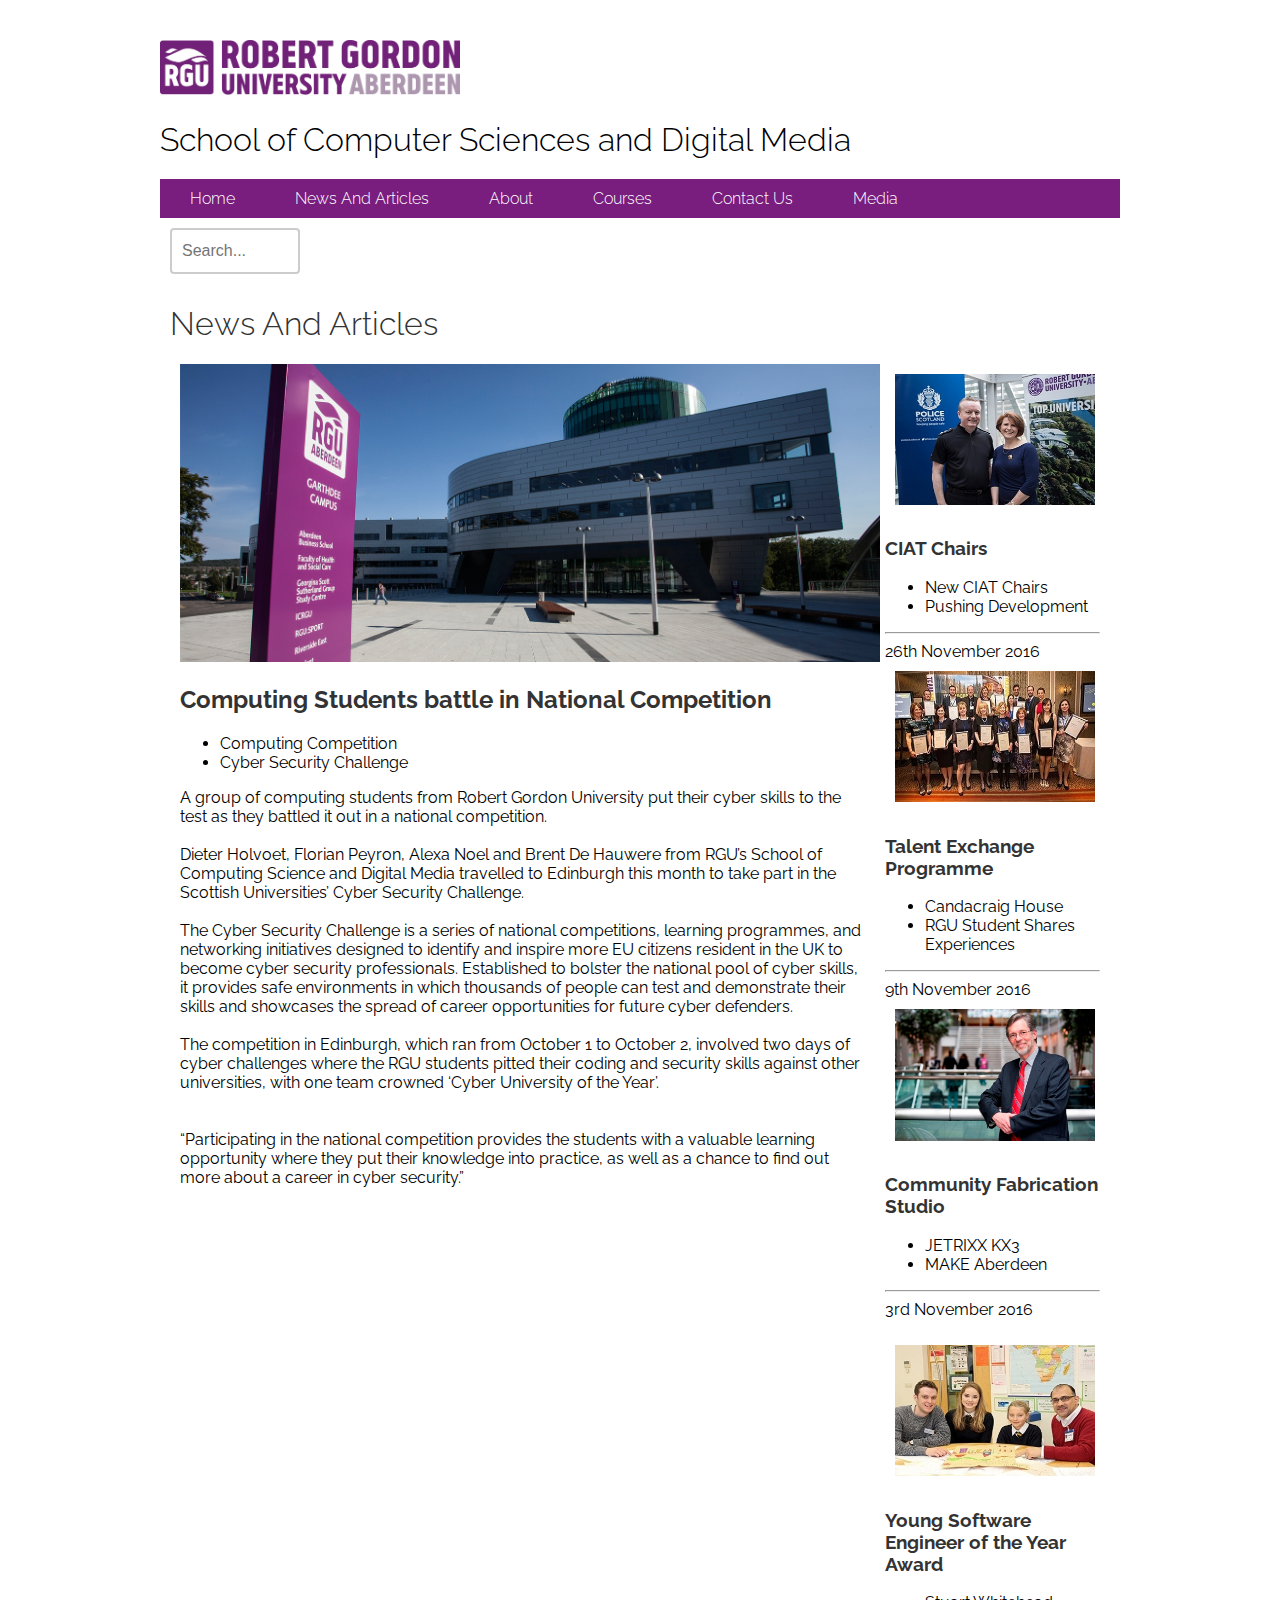
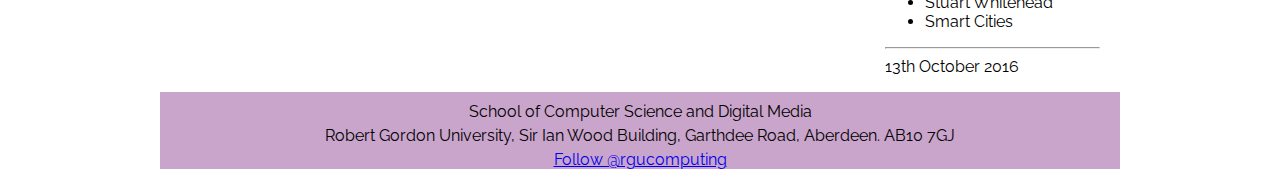
==== commit 5695e225: "Add files via upload" ====
--- a/articleFour.html
+++ b/articleFour.html
@@ -4,8 +4,9 @@
     <link rel="stylesheet" href="assets/css/masterStyle.css" type="text/css">
     <link rel="stylesheet" href="assets/css/unsemantic-grid-responsive-tablet.css" type="text/css">
     <link href="https://fonts.googleapis.com/css?family=Raleway" rel="stylesheet">
+    <link rel="shortcut icon" type="image/x-icon" href="assets/img/homepage/icon.ico" />
     <meta charset="UTF-8">
-    <title>Title</title>
+    <title>RGUCSDM</title>
 </head>
 
 <body>
@@ -53,63 +54,59 @@
         </form>
 
         <!-- SECTION NEWS START-->
-        <h1><a href="newsAndArticles.html" class="articleLink">News And Articles </h1>
+        <h1><a href="newsAndArticles.html" class="articleLink">News And Articles </a></h1>
 
 
         <section class="grid-75" id="mainHead">
-            <img src="assets/img/homepage/banner.png" alt="RGU" class="image">
-            <h2> <a href="articleOne.html" class="articleLink">Article 4 </a></h2>
+            <img src="assets/img/homepage/banner.png" alt="RGU" class="banner">
+            <h2> <a href="articleOne.html" class="articleLink">Computing Students battle in National Competition</a></h2>
             <ul>
-                <li>New CIAT Chairs</li>
-                <li>Pushing Development</li>
+                <li>Computing Competition</li>
+                <li>Cyber Security Challenge</li>
             </ul>
 
-            Robert Gordon University’s Professor Richard Laing and Tahar Kouider have been appointed as Chair and Vice Chair of the Research Group at Chartered Institute of Architectural Technologists.
+            A group of computing students from Robert Gordon University put their cyber skills to the test as they battled it out in a national competition.
             <br>
             <br>
-            Working with the Group, Richard and Tahar will be facilitating debate of key research challenges and harnessing the work produced by universities that offer
-            CIAT Accredited ArchitecturalTechnology programmers.
+            Dieter Holvoet, Florian Peyron, Alexa Noel and Brent De Hauwere from RGU’s School of Computing Science and Digital Media travelled to Edinburgh this month to take part in the Scottish Universities’ Cyber Security Challenge.
             <br>
             <br>
-            The aim of the Institute’s Research Group is to support, encourage and disseminate research and innovative working in the profession,
-            through knowledge exchange and working between practice,research and
-            education.
+            The Cyber Security Challenge is a series of national competitions, learning programmes, and networking initiatives designed to identify and inspire more EU citizens resident in the UK to become cyber security professionals. Established to bolster the national pool of cyber skills, it provides safe environments in which thousands of people can test and demonstrate their skills and showcases the spread of career opportunities for future cyber defenders.
             <br>
             <br>
-            Professor Sam Allwinkle PPBIAT MCIAT, Chair of CIAT’s Education Board which established the Research Group and its Terms of Reference said:
+            The competition in Edinburgh, which ran from October 1 to October 2, involved two days of cyber challenges where the RGU students pitted their coding and security skills against other universities, with one team crowned ‘Cyber University of the Year’.
             <br>
             <br>
             <br>
-            "In restructuring the Group, CIAT wanted its membership to be drawn from both members and non-members to broaden the scope and opportunities to deliver within its Terms of Reference.
-            “The Research Group will push the importance of developing further the Architectural Technology research culture and increasing the reach and economic, environmental and social impact of the discipline.”
+            “Participating in the national competition provides the students with a valuable learning opportunity where they put their knowledge into practice, as well as a chance to find out more about a career in cyber security.”
             <br>
 
         </section>
 
         <div class="grid-25">
 
-            <section id="firstArticle">
+            <section  id="firstArticle">
                 <img src="assets/img/newsAndArticles/Article1.jpg" alt="Filler" class="smallArticleImage">
-                <h3> <a href="articleOne.html" class="articleLink">Article One</a></h3>
+                <h3><a href="articleOne.html" class="articleLink">CIAT Chairs</a></h3>
                 <p>
-                    This is an article
+
                 <ul>
-                    <li>Something about article</li>
-                    <li>Something about article</li>
+                    <li>New CIAT Chairs</li>
+                    <li>Pushing Development</li>
                 </ul>
+                </p>
                 <hr>
-                18th October 2016
-                </p>
+                26th November 2016
             </section>
 
             <section  id="secondArticle">
                 <img src="assets/img/newsAndArticles/Article2.jpg" alt="Filler" class="smallArticleImage">
-                <h3><a href="articleTwo.html" class="articleLink">Article Two</a></h3>
+                <h3><a href="articleTwo.html" class="articleLink">Talent Exchange Programme</a></h3>
                 <p>
-                    This is an article
+
                 <ul>
-                    <li>Something about article</li>
-                    <li>Something about article</li>
+                    <li>Candacraig House</li>
+                    <li>RGU Student Shares Experiences </li>
                 </ul>
                 </p>
                 <hr>
@@ -119,12 +116,12 @@
 
             <section id="thirdArticle">
                 <img src="assets/img/newsAndArticles/Article3.jpg" alt="Filler" class="smallArticleImage">
-                <h3><a href="articleThree.html" class="articleLink">Article Three</a></h3>
+                <h3><a href="articleThree.html" class="articleLink">Community Fabrication Studio</a></h3>
                 <p>
-                    This is an article
+
                 <ul>
-                    <li>Something about article</li>
-                    <li>Something about article</li>
+                    <li>JETRIXX KX3</li>
+                    <li>MAKE Aberdeen</li>
                 </ul>
                 <hr>
                 3rd November 2016
@@ -133,12 +130,12 @@
 
             <section id="fourthArticle">
                 <img src="assets/img/newsAndArticles/Article5.jpg" alt="Filler" class="smallArticleImage">
-                <h3><a href="articleFive.html" class="articleLink">Article Five</a></h3>
+                <h3><a href="articleFive.html" class="articleLink">Young Software Engineer of the Year Award</a></h3>
                 <p>
-                    This is an article
+
                 <ul>
-                    <li>Something about article</li>
-                    <li>Something about article</li>
+                    <li>Stuart Whitehead</li>
+                    <li>Smart Cities</li>
                 </ul>
                 <hr>
                 13th October 2016
--- a/assets/css/masterStyle.css
+++ b/assets/css/masterStyle.css
@@ -149,6 +149,10 @@
     height: auto;
 }
 
+.banner {
+    max-width: 700px;
+}
+
 .image {
     max-width: 700px;
     float: right;
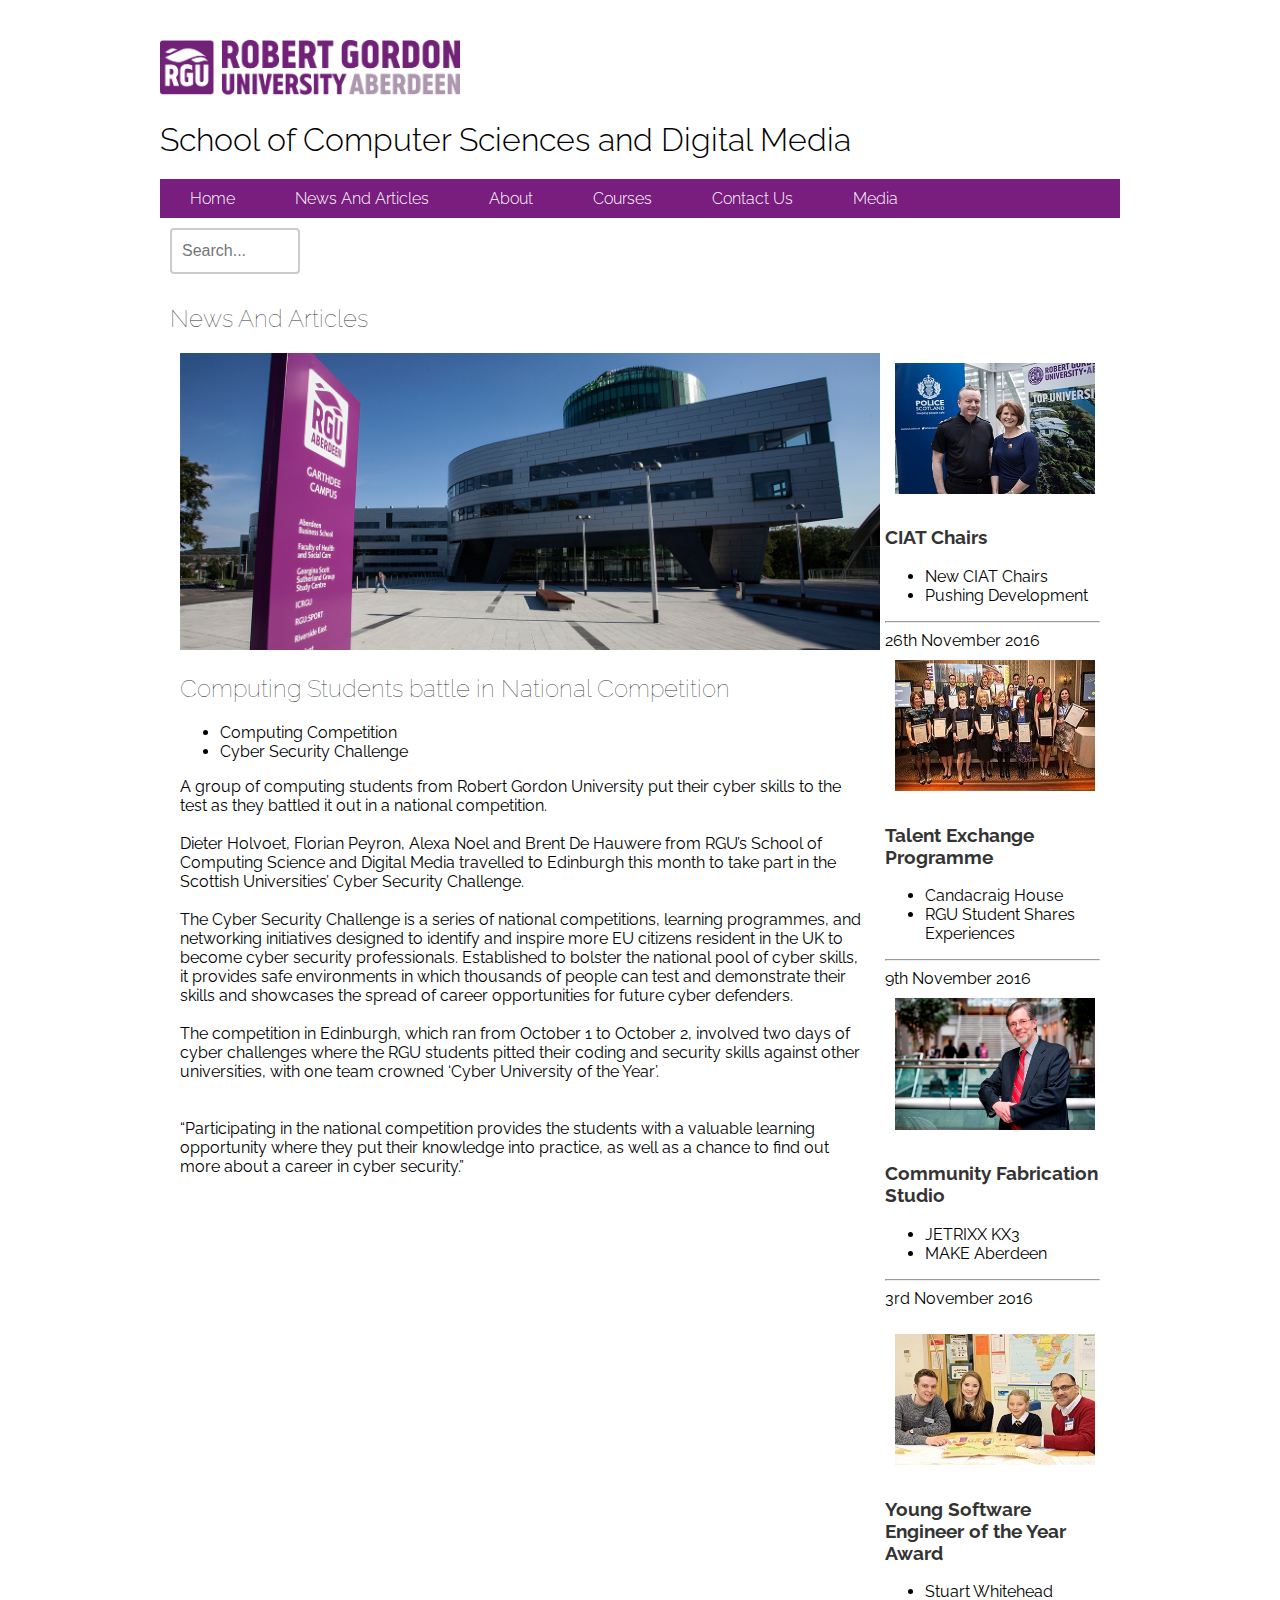
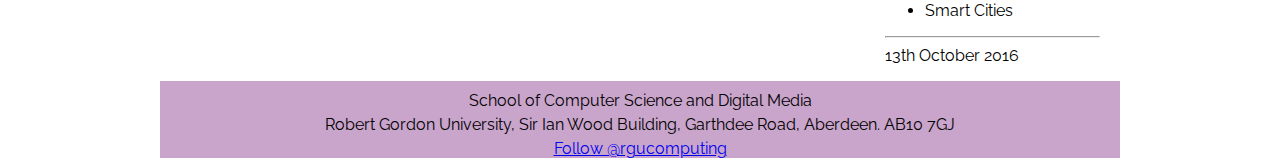
==== commit c65cbc5c: "Final Updates" ====
--- a/articleFour.html
+++ b/articleFour.html
@@ -54,7 +54,7 @@
         </form>
 
         <!-- SECTION NEWS START-->
-        <h1><a href="newsAndArticles.html" class="articleLink">News And Articles </a></h1>
+        <h2><a href="newsAndArticles.html" class="articleLink">News And Articles </a></h2>
 
 
         <section class="grid-75" id="mainHead">
--- a/assets/css/masterStyle.css
+++ b/assets/css/masterStyle.css
@@ -34,9 +34,11 @@
     text-decoration: none;
 }
 
-li a:hover {
+nav>li a:hover {
     background-color: #C9A4CB;
 }
+
+
 
 #logo
 {
@@ -47,6 +49,12 @@
     font-family: 'Raleway', sans-serif;
     font-weight: 300;
     font-style: inherit;
+}
+
+h2 {
+    font-family: 'Raleway', sans-serif;
+    font-weight: lighter;
+    font-style: normal;
 }
 
 
@@ -168,8 +176,7 @@
 }
 
 #mainHead {
-    min-height: 350px;
-    min-width: 300px;
+
 }
 
 #firstArticle {
@@ -249,12 +256,16 @@
 }
 
 .links {
+    padding-left:100px;
+}
+
+.links a{
     line-height: 2;
     text-align: left;
-    color: #791d7e;
-    padding-left: 100px;
-
-}
+    color: black;
+    text-decoration: none;
+}
+
 
 .socialLink {
     float:right;
@@ -265,4 +276,9 @@
     text-decoration: none;
 }
 
-
+.computerPhoto {
+    max-width: 400px;
+    height:auto;
+    float: right;
+}
+
